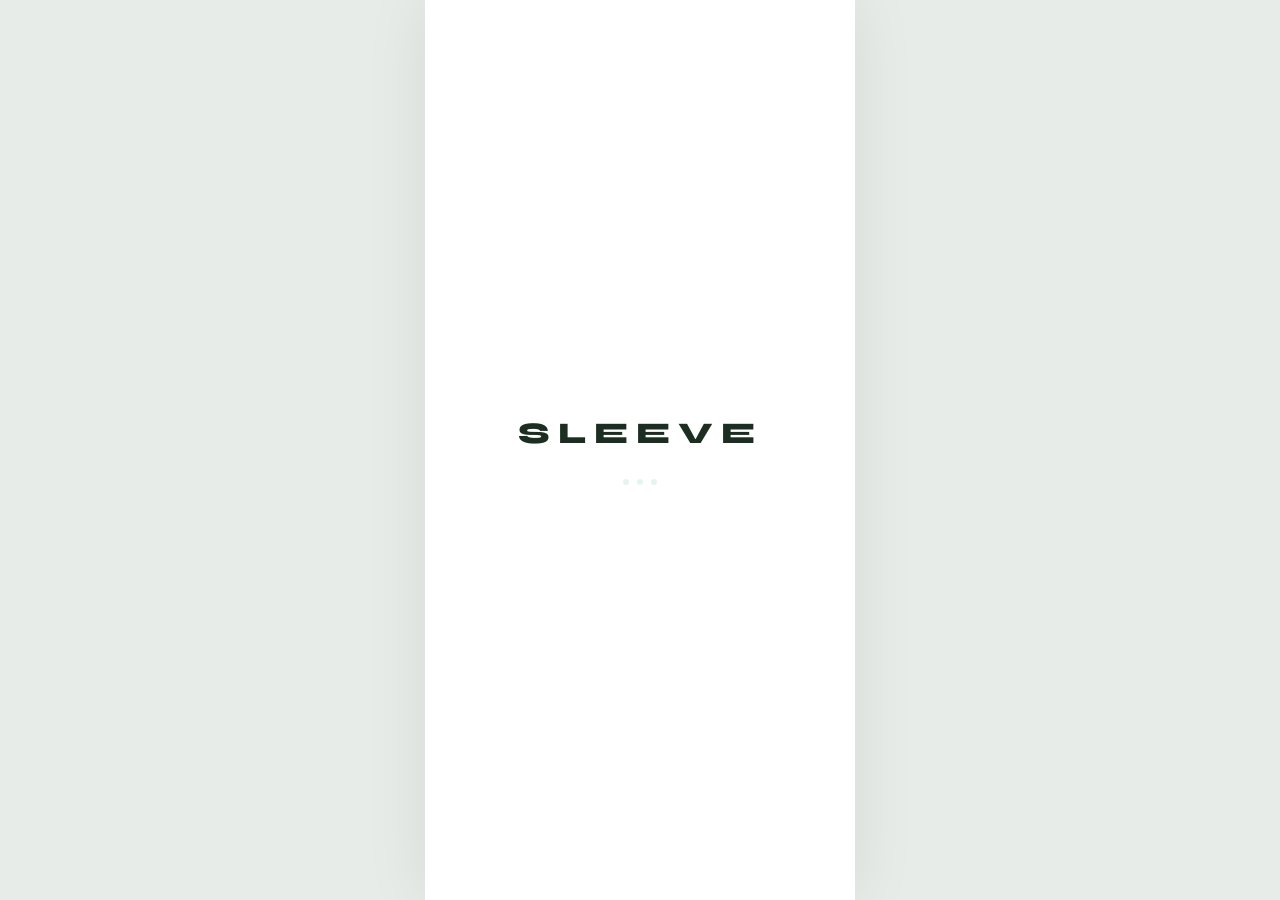
==== index.html @ 631732ce "Update index.html" ====
<!DOCTYPE html>
<html lang="en">
<head>
<meta charset="UTF-8">
<meta name="viewport" content="width=device-width, initial-scale=1.0, maximum-scale=1.0, user-scalable=no">
<title>Sleeve</title>
<link rel="preconnect" href="https://fonts.googleapis.com">
<link href="https://fonts.googleapis.com/css2?family=DM+Sans:opsz,wght@9..40,300;9..40,400;9..40,500;9..40,600;9..40,700&family=Syne:wght@700;800&display=swap" rel="stylesheet">
<style>
:root {
  --bg:           #f6f9f6;
  --surface:      #ffffff;
  --surface2:     #edf4ed;
  --border:       #deeade;
  --accent:       #3d9e68;
  --accent-light: #e6f5ec;
  --accent-mid:   #5ec98a;
  --text:         #1c2e22;
  --muted:        #7fa08a;
  --danger:       #d95f5f;
  --warn:         #d9943a;
  --radius:       20px;
  --radius-sm:    12px;
}

* { margin:0; padding:0; box-sizing:border-box; -webkit-tap-highlight-color:transparent; }

html, body {
  height: 100%;
  width: 100%;
}

body {
  font-family:'DM Sans',sans-serif;
  background:var(--bg); color:var(--text);
  min-height:100vh; overflow-x:hidden;
  /* On iPad, center a phone-width column with a subtle bg */
  display:flex; justify-content:center;
}

/* App shell — fills phone, centered card on iPad */
.app-shell {
  width:100%;
  max-width:430px;
  min-height:100vh;
  position:relative;
  background:var(--bg);
  /* iPad: subtle shadow to show the "app" boundary */
  box-shadow:0 0 60px rgba(0,0,0,0.08);
}

/* iPad background — grey so the app pops */
@media (min-width:600px) {
  body { background:#e8ece8; }
  .app-shell { min-height:100vh; }
}

/* ── SCREENS ── */
.screen {
  position:fixed;
  /* On phone: fills screen. On iPad: constrained to app-shell width */
  top:0; bottom:0; left:50%;
  width:100%; max-width:430px;
  transform:translateX(-50%) translateY(16px);
  display:flex; flex-direction:column;
  opacity:0; pointer-events:none;
  transition:opacity 0.35s ease, transform 0.35s ease;
  overflow-y:auto; -webkit-overflow-scrolling:touch;
  background:var(--bg);
}
.screen.active { opacity:1; pointer-events:all; transform:translateX(-50%) translateY(0); }
.screen.exit   { opacity:0; transform:translateX(-50%) translateY(-10px); }

/* Nav bar also needs centering on iPad */
.nav-bar {
  left:50% !important;
  transform:translateX(-50%) !important;
}

/* Scale up spacing slightly on iPad */
@media (min-width:600px) {
  :root {
    --radius:    22px;
    --radius-sm: 14px;
  }
  .page-header  { padding:60px 28px 20px; }
  .home-header  { padding:60px 28px 24px; }
  .stats-grid   { padding:0 28px; gap:16px; margin-bottom:18px; }
  .battery-card { margin:0 28px 18px; }
  .active-mode-card { margin:0 28px; }
  .section-label { padding:0 28px; }
  .modes-grid   { padding:0 28px; gap:14px; }
  .sliders      { padding:28px 28px 0; }
  .apply-btn    { margin:10px 28px 0; width:calc(100% - 56px); }
  .muscle-grid  { padding:0 28px; gap:14px; }
  .graph-card   { margin:0 28px 16px; }
  .session-row  { padding:0 28px; }
  .alerts-top   { padding:0 28px; }
  .alerts-list  { padding:0 28px; }
}

/* ══════════════════════════════
   LOADING SCREEN
══════════════════════════════ */
#screen-loading {
  background:var(--surface);
  align-items:center; justify-content:center; gap:28px;
}
.load-wordmark {
  font-family:'Syne',sans-serif;
  font-size:30px; font-weight:800;
  letter-spacing:8px; color:var(--text);
}
.load-dots { display:flex; gap:8px; }
.load-dot  { width:6px; height:6px; border-radius:50%; background:var(--accent-light); }
.load-dot:nth-child(1){ animation:dotPop 1.4s ease-in-out 0s infinite; }
.load-dot:nth-child(2){ animation:dotPop 1.4s ease-in-out 0.2s infinite; }
.load-dot:nth-child(3){ animation:dotPop 1.4s ease-in-out 0.4s infinite; }
@keyframes dotPop {
  0%,100%{ background:var(--accent-light); transform:scale(1); }
  40%    { background:var(--accent); transform:scale(1.5); }
}

/* ══════════════════════════════
   PAIR SCREEN
══════════════════════════════ */
#screen-pair {
  background:var(--surface);
  align-items:center; justify-content:center; padding:48px 28px; gap:0;
}
.pair-top { text-align:center; margin-bottom:48px; }
.pair-logo-box {
  width:72px; height:72px; border-radius:20px;
  background:var(--accent-light);
  margin:0 auto 18px;
  display:flex; align-items:center; justify-content:center; overflow:hidden;
}
.pair-logo-box img { width:100%; height:100%; object-fit:contain; padding:10px; }
.pair-logo-box svg { width:42px; height:42px; }
.pair-title { font-family:'Syne',sans-serif; font-size:24px; font-weight:800; letter-spacing:2px; margin-bottom:4px; }
.pair-sub   { font-size:13px; color:var(--muted); }

.pair-ring-wrap {
  position:relative; width:210px; height:210px;
  margin:0 auto 48px;
  display:flex; align-items:center; justify-content:center;
}
.pair-ring { position:absolute; border-radius:50%; border:1.5px solid var(--accent); opacity:0; }
.r1{ width:210px;height:210px;animation:ripple 2.6s ease-out 0s infinite; }
.r2{ width:210px;height:210px;animation:ripple 2.6s ease-out 0.87s infinite; }
.r3{ width:210px;height:210px;animation:ripple 2.6s ease-out 1.74s infinite; }
.pairing.r1{ animation:rippleFast 1.1s ease-out 0s infinite; }
.pairing.r2{ animation:rippleFast 1.1s ease-out 0.37s infinite; }
.pairing.r3{ animation:rippleFast 1.1s ease-out 0.74s infinite; }
@keyframes ripple     { 0%{transform:scale(0.3);opacity:0.5;} 100%{transform:scale(1);opacity:0;} }
@keyframes rippleFast { 0%{transform:scale(0.2);opacity:0.8;} 100%{transform:scale(1.2);opacity:0;} }

.pair-btn-circle {
  width:108px; height:108px; border-radius:50%;
  background:var(--accent); box-shadow:0 8px 28px rgba(61,158,104,0.35);
  display:flex; flex-direction:column; align-items:center; justify-content:center; gap:7px;
  cursor:pointer; z-index:2; transition:transform 0.2s, box-shadow 0.2s;
  color:#fff; font-size:11px; font-weight:700; letter-spacing:1.5px; text-transform:uppercase;
}
.pair-btn-circle:active { transform:scale(0.93); box-shadow:0 4px 14px rgba(61,158,104,0.2); }
.pair-btn-circle svg { width:26px; height:26px; }

.pair-status { font-size:13px; color:var(--muted); text-align:center; min-height:20px; transition:color 0.3s; }
.pair-status.searching { color:var(--accent); }
.pair-status.paired    { color:var(--accent); }

.pair-found-card {
  width:100%; background:var(--bg); border:1.5px solid var(--border);
  border-radius:var(--radius); padding:18px 20px;
  display:flex; align-items:center; justify-content:space-between;
  opacity:0; transform:translateY(12px);
  transition:opacity 0.4s, transform 0.4s; margin-top:28px;
}
.pair-found-card.visible { opacity:1; transform:translateY(0); }
.pair-device-name { font-size:15px; font-weight:600; margin-bottom:3px; }
.pair-device-id   { font-size:12px; color:var(--muted); }
.pair-connect-btn {
  background:var(--accent); color:#fff; border:none; border-radius:10px;
  padding:10px 18px; font-size:13px; font-weight:700;
  cursor:pointer; font-family:inherit; transition:opacity 0.15s, transform 0.15s;
}
.pair-connect-btn:active { opacity:0.82; transform:scale(0.95); }

/* ── NAV ── */
.nav-bar {
  position:fixed; bottom:0;
  left:50%; transform:translateX(-50%);
  width:100%; max-width:430px;
  background:rgba(255,255,255,0.94); backdrop-filter:blur(24px);
  border-top:1px solid var(--border); display:flex;
  padding:10px 0 calc(10px + env(safe-area-inset-bottom)); z-index:100;
}
.nav-item {
  flex:1; display:flex; flex-direction:column; align-items:center; gap:4px;
  cursor:pointer; padding:5px 0; color:var(--muted);
  font-size:10px; font-weight:600; letter-spacing:0.5px; text-transform:uppercase;
  transition:color 0.2s; position:relative;
}
.nav-item svg { width:22px; height:22px; transition:transform 0.2s; }
.nav-item.active     { color:var(--accent); }
.nav-item.active svg { transform:translateY(-1px); }
.nav-dot {
  width:5px; height:5px; border-radius:50%; background:var(--danger);
  position:absolute; top:4px; right:calc(50% - 20px); border:1.5px solid white;
}

/* ── INNER SCREENS ── */
.inner-screen { display:none; flex-direction:column; flex:1; padding:0 0 100px; animation:fadeIn 0.28s ease forwards; }
.inner-screen.show { display:flex; }
@keyframes fadeIn { from{opacity:0;transform:translateY(6px);}to{opacity:1;transform:translateY(0);} }

.page-header { padding:52px 24px 18px; }
.page-title  { font-family:'Syne',sans-serif; font-size:26px; font-weight:800; }
.page-sub    { font-size:13px; color:var(--muted); margin-top:3px; }

/* ── HOME ── */
.home-header {
  padding:52px 24px 22px;
  display:flex; justify-content:space-between; align-items:flex-start;
}
.hey  { font-size:13px; color:var(--muted); margin-bottom:3px; }
.name { font-family:'Syne',sans-serif; font-size:24px; font-weight:800; }
.badge {
  background:var(--accent-light); color:var(--accent);
  font-size:11px; font-weight:700; letter-spacing:1px; text-transform:uppercase;
  padding:6px 12px; border-radius:99px; display:flex; align-items:center; gap:6px;
}
.badge-dot { width:6px; height:6px; border-radius:50%; background:var(--accent); animation:bdot 2s ease infinite; }
@keyframes bdot{0%{box-shadow:0 0 0 0 rgba(61,158,104,0.4);}70%{box-shadow:0 0 0 6px rgba(61,158,104,0);}100%{box-shadow:0 0 0 0 rgba(61,158,104,0);}}

.stats-grid { display:grid; grid-template-columns:1fr 1fr; gap:14px; padding:0 24px; margin-bottom:16px; }
.stat-card {
  background:var(--surface); border:1px solid var(--border);
  border-radius:var(--radius); padding:20px 18px;
  display:flex; flex-direction:column; gap:6px;
}
.stat-card.green { background:var(--accent); border-color:var(--accent); }
.stat-card.green .s-lbl,
.stat-card.green .s-val { color:#fff; }
.stat-card.green .s-lbl { opacity:0.75; }
.s-lbl  { font-size:12px; color:var(--muted); font-weight:500; }
.s-val  { font-size:28px; font-weight:700; line-height:1; }
.s-unit { font-size:13px; font-weight:500; opacity:0.65; }

.battery-card {
  margin:0 24px 16px; background:var(--surface); border:1px solid var(--border);
  border-radius:var(--radius); padding:18px 20px;
  display:flex; align-items:center; gap:16px;
}
.batt-icon {
  width:44px; height:44px; border-radius:12px; background:var(--accent-light);
  display:flex; align-items:center; justify-content:center; flex-shrink:0;
}
.batt-icon svg { width:22px; height:22px; }
.batt-info  { flex:1; }
.batt-label { font-size:12px; color:var(--muted); margin-bottom:7px; }
.batt-bar   { height:6px; background:var(--surface2); border-radius:99px; overflow:hidden; }
.batt-fill  { height:100%; width:72%; background:linear-gradient(90deg,var(--accent-mid),var(--accent)); border-radius:99px; }
.batt-pct   { font-size:16px; font-weight:700; color:var(--accent); flex-shrink:0; }

.section-label { font-size:11px; font-weight:700; letter-spacing:2px; text-transform:uppercase; color:var(--muted); padding:0 24px; margin-bottom:12px; }

.active-mode-card {
  margin:0 24px; background:var(--surface); border:1px solid var(--border);
  border-radius:var(--radius); padding:18px 20px;
  display:flex; align-items:center; gap:16px;
}
.mode-icon-sm {
  width:48px; height:48px; border-radius:14px; background:var(--accent-light);
  display:flex; align-items:center; justify-content:center; font-size:22px; flex-shrink:0;
}
.active-mode-info { flex:1; }
.aml { font-size:12px; color:var(--muted); margin-bottom:2px; }
.amn { font-size:16px; font-weight:600; }
.change-btn {
  font-size:12px; color:var(--accent); background:var(--accent-light);
  border:none; border-radius:9px; padding:8px 14px;
  font-family:inherit; font-weight:700; cursor:pointer; transition:opacity 0.15s;
}
.change-btn:active { opacity:0.7; }

/* ── MODES ── */
.modes-grid { display:grid; grid-template-columns:1fr 1fr; gap:12px; padding:0 24px; }
.mode-card {
  background:var(--surface); border:1.5px solid var(--border);
  border-radius:var(--radius); padding:20px 16px; cursor:pointer;
  transition:border-color 0.2s, background 0.2s, transform 0.15s;
  display:flex; flex-direction:column; gap:10px; position:relative;
}
.mode-card:active  { transform:scale(0.96); }
.mode-card.selected { border-color:var(--accent); background:var(--accent-light); }
.mode-icon { font-size:26px; }
.mode-name { font-size:14px; font-weight:600; }
.mode-desc { font-size:12px; color:var(--muted); line-height:1.4; }
.mode-dot  { position:absolute; top:12px; right:12px; width:8px; height:8px; border-radius:50%; background:var(--accent); opacity:0; transition:opacity 0.2s; }
.mode-card.selected .mode-dot { opacity:1; }

.sliders { padding:24px 24px 0; }
.slider-row { margin-bottom:20px; }
.slider-top { display:flex; justify-content:space-between; margin-bottom:10px; }
.slider-name { font-size:14px; font-weight:600; }
.slider-val  { font-size:12px; color:var(--accent); font-weight:700; background:var(--accent-light); padding:3px 10px; border-radius:99px; }
input[type=range] { -webkit-appearance:none; width:100%; height:4px; background:var(--surface2); border-radius:99px; outline:none; }
input[type=range]::-webkit-slider-thumb { -webkit-appearance:none; width:22px; height:22px; border-radius:50%; background:var(--accent); box-shadow:0 2px 10px rgba(61,158,104,0.35); cursor:pointer; transition:transform 0.1s; }
input[type=range]:active::-webkit-slider-thumb { transform:scale(1.18); }
.apply-btn {
  margin:8px 24px 0; background:var(--accent); color:#fff; border:none;
  border-radius:var(--radius-sm); padding:15px; font-size:15px; font-weight:700;
  cursor:pointer; font-family:inherit; width:calc(100% - 48px);
  transition:opacity 0.15s, transform 0.15s;
}
.apply-btn:active { opacity:0.85; transform:scale(0.98); }

/* ── MUSCLE ── */
.muscle-grid { display:grid; grid-template-columns:1fr 1fr; gap:12px; padding:0 24px; margin-bottom:20px; }
.muscle-chip { background:var(--surface); border:1px solid var(--border); border-radius:var(--radius-sm); padding:16px; display:flex; flex-direction:column; gap:7px; }
.mc-name { font-size:12px; color:var(--muted); }
.mc-val  { font-size:22px; font-weight:700; }
.mc-high { color:var(--danger); }
.mc-med  { color:var(--warn); }
.mc-low  { color:var(--accent); }
.mc-bar  { height:4px; background:var(--surface2); border-radius:99px; overflow:hidden; }
.mc-fill { height:100%; border-radius:99px; transition:width 1.2s ease; }
.mf-high { background:var(--danger); }
.mf-med  { background:var(--warn); }
.mf-low  { background:var(--accent); }
.graph-card { margin:0 24px 14px; background:var(--surface); border:1px solid var(--border); border-radius:var(--radius); padding:20px; }
.graph-title { font-size:13px; font-weight:600; margin-bottom:16px; }
canvas.graph { width:100%; height:80px; display:block; }
.graph-labels { display:flex; justify-content:space-between; font-size:10px; color:var(--muted); margin-top:8px; }
.session-row { padding:0 24px; margin-bottom:24px; display:flex; gap:12px; }
.session-stat { flex:1; background:var(--surface); border:1px solid var(--border); border-radius:var(--radius-sm); padding:14px; }
.sv { font-size:19px; font-weight:700; color:var(--accent); }
.sl { font-size:11px; color:var(--muted); margin-top:2px; }

/* ── ALERTS ── */
.alerts-top { display:flex; justify-content:space-between; align-items:center; padding:0 24px; margin-bottom:16px; }
.clear-btn { font-size:12px; color:var(--accent); background:none; border:none; cursor:pointer; font-family:inherit; font-weight:700; }
.alerts-list { display:flex; flex-direction:column; gap:10px; padding:0 24px; }
.alert-card {
  background:var(--surface); border:1px solid var(--border);
  border-radius:var(--radius); padding:16px 18px;
  display:flex; align-items:flex-start; gap:14px;
  position:relative; overflow:hidden;
  animation:aIn 0.3s ease forwards; opacity:0;
}
.alert-card:nth-child(1){animation-delay:0s;}.alert-card:nth-child(2){animation-delay:0.06s;}
.alert-card:nth-child(3){animation-delay:0.12s;}.alert-card:nth-child(4){animation-delay:0.18s;}
.alert-card:nth-child(5){animation-delay:0.24s;}
@keyframes aIn{from{opacity:0;transform:translateY(6px);}to{opacity:1;transform:translateY(0);}}
.a-stripe { position:absolute; left:0; top:0; bottom:0; width:3px; }
.a-stripe.danger{background:var(--danger);}.a-stripe.warn{background:var(--warn);}
.a-stripe.info{background:var(--accent);}.a-stripe.ok{background:var(--accent);}
.a-icon  { font-size:20px; flex-shrink:0; margin-top:1px; }
.a-body  { flex:1; }
.a-title { font-size:14px; font-weight:600; margin-bottom:3px; }
.a-desc  { font-size:12px; color:var(--muted); line-height:1.45; }
.a-time  { font-size:11px; color:var(--muted); margin-top:5px; }
.a-dot   { width:8px; height:8px; border-radius:50%; background:var(--accent); flex-shrink:0; margin-top:4px; }
.a-dot.gone { background:transparent; }

/* ── TOAST ── */
.toast {
  position:fixed; bottom:88px; left:50%; transform:translateX(-50%) translateY(8px);
  background:var(--text); color:#fff; border-radius:99px; padding:10px 22px;
  font-size:13px; font-weight:500; white-space:nowrap;
  opacity:0; transition:opacity 0.22s, transform 0.22s; z-index:200;
}
.toast.show { opacity:1; transform:translateX(-50%) translateY(0); }
</style>
</head>
<body>
<div class="app-shell">

<!-- LOADING -->
<div class="screen active" id="screen-loading">
  <div class="load-wordmark">SLEEVE</div>
  <div class="load-dots">
    <div class="load-dot"></div>
    <div class="load-dot"></div>
    <div class="load-dot"></div>
  </div>
</div>

<!-- PAIR -->
<div class="screen" id="screen-pair">
  <div class="pair-top">
    <div class="pair-logo-box" id="pairLogoBox">
      <svg viewBox="0 0 54 54" fill="none">
        <path d="M27 7C16.51 7 8 15.51 8 26s8.51 19 19 19 19-8.51 19-19S37.49 7 27 7Z" stroke="#3d9e68" stroke-width="2.2"/>
        <path d="M19 26c0-4.42 3.58-8 8-8s8 3.58 8 8-3.58 8-8 8" stroke="#5ec98a" stroke-width="2.8" stroke-linecap="round"/>
        <circle cx="27" cy="26" r="3.2" fill="#3d9e68"/>
      </svg>
    </div>
    <div class="pair-title">SLEEVE</div>
    <div class="pair-sub">No device connected</div>
  </div>
  <div class="pair-ring-wrap">
    <div class="pair-ring r1"></div>
    <div class="pair-ring r2"></div>
    <div class="pair-ring r3"></div>
    <div class="pair-btn-circle" onclick="startPairing()">
      <svg viewBox="0 0 24 24" fill="none" stroke="currentColor" stroke-width="1.8">
        <path d="M8.56 2.9A7 7 0 0 1 19 9v1l2 2-2 2v1a7 7 0 0 1-7 7 7 7 0 0 1-7-7v-1L3 12l2-2V9a7 7 0 0 1 3.56-6.1z"/>
        <circle cx="12" cy="12" r="2" fill="currentColor"/>
      </svg>
      Pair
    </div>
  </div>
  <div class="pair-status" id="pairStatus">Tap to scan for device</div>
  <div class="pair-found-card" id="pairFoundCard">
    <div>
      <div class="pair-device-name">Sleeve v2 — Right</div>
      <div class="pair-device-id">SLV-2024-R · BLE 5.0</div>
    </div>
    <button class="pair-connect-btn" onclick="connectDevice()">Connect</button>
  </div>
</div>

<!-- MAIN -->
<div class="screen" id="screen-main">

  <!-- HOME -->
  <div class="inner-screen show" id="tab-home">
    <div class="home-header">
      <div>
        <div class="hey">Good morning</div>
        <div class="name">Dashboard</div>
      </div>
      <div class="badge"><div class="badge-dot"></div>Active</div>
    </div>
    <div class="stats-grid">
      <div class="stat-card green">
        <div class="s-lbl">Session Time</div>
        <div class="s-val">2.4<span class="s-unit">h</span></div>
      </div>
      <div class="stat-card">
        <div class="s-lbl">Gestures</div>
        <div class="s-val">14</div>
      </div>
      <div class="stat-card">
        <div class="s-lbl">Accuracy</div>
        <div class="s-val">92<span class="s-unit">%</span></div>
      </div>
      <div class="stat-card">
        <div class="s-lbl">Signal Avg</div>
        <div class="s-val">48<span class="s-unit" style="font-size:11px">µV</span></div>
      </div>
    </div>
    <div class="battery-card">
      <div class="batt-icon">
        <svg viewBox="0 0 24 24" fill="none" stroke="#3d9e68" stroke-width="1.8">
          <rect x="2" y="7" width="18" height="10" rx="2"/>
          <path d="M22 11v2" stroke-linecap="round" stroke-width="2.2" stroke="#3d9e68"/>
          <rect x="4" y="9" width="11" height="6" rx="1" fill="#3d9e68" stroke="none"/>
        </svg>
      </div>
      <div class="batt-info">
        <div class="batt-label">Battery · ~4h remaining</div>
        <div class="batt-bar"><div class="batt-fill"></div></div>
      </div>
      <div class="batt-pct">72%</div>
    </div>
    <div class="section-label">Active Mode</div>
    <div class="active-mode-card">
      <div class="mode-icon-sm" id="homeModeIcon">✍️</div>
      <div class="active-mode-info">
        <div class="aml">Currently running</div>
        <div class="amn" id="homeModeText">Writing Mode</div>
      </div>
      <button class="change-btn" onclick="goTab('modes')">Change</button>
    </div>
  </div>

  <!-- MODES -->
  <div class="inner-screen" id="tab-modes">
    <div class="page-header">
      <div class="page-title">Modes</div>
      <div class="page-sub">Select an activity preset</div>
    </div>
    <div class="modes-grid">
      <div class="mode-card selected" onclick="selectMode(this,'✍️','Writing Mode')">
        <div class="mode-dot"></div>
        <div class="mode-icon">✍️</div>
        <div class="mode-name">Writing</div>
        <div class="mode-desc">Fine-motor pen grip control</div>
      </div>
      <div class="mode-card" onclick="selectMode(this,'🍴','Eating Mode')">
        <div class="mode-dot"></div>
        <div class="mode-icon">🍴</div>
        <div class="mode-name">Eating</div>
        <div class="mode-desc">Adaptive utensil grip</div>
      </div>
      <div class="mode-card" onclick="selectMode(this,'⌨️','Typing Mode')">
        <div class="mode-dot"></div>
        <div class="mode-icon">⌨️</div>
        <div class="mode-name">Typing</div>
        <div class="mode-desc">Low-resistance finger movement</div>
      </div>
      <div class="mode-card" onclick="selectMode(this,'🤝','Power Grip')">
        <div class="mode-dot"></div>
        <div class="mode-icon">🤝</div>
        <div class="mode-name">Power Grip</div>
        <div class="mode-desc">High-force object hold</div>
      </div>
      <div class="mode-card" onclick="selectMode(this,'😌','Rest Mode')">
        <div class="mode-dot"></div>
        <div class="mode-icon">😌</div>
        <div class="mode-name">Rest</div>
        <div class="mode-desc">Relaxed, minimal tension</div>
      </div>
      <div class="mode-card" onclick="selectMode(this,'💪','Therapy Mode')">
        <div class="mode-dot"></div>
        <div class="mode-icon">💪</div>
        <div class="mode-name">Therapy</div>
        <div class="mode-desc">Guided rehab patterns</div>
      </div>
    </div>
    <div class="sliders">
      <div class="slider-row">
        <div class="slider-top">
          <span class="slider-name">Grip Intensity</span>
          <span class="slider-val" id="gripVal">60%</span>
        </div>
        <input type="range" min="0" max="100" value="60" oninput="document.getElementById('gripVal').textContent=this.value+'%'">
      </div>
      <div class="slider-row">
        <div class="slider-top">
          <span class="slider-name">Response Speed</span>
          <span class="slider-val" id="speedVal">Medium</span>
        </div>
        <input type="range" min="1" max="3" value="2" oninput="updateSpeed(this.value)">
      </div>
    </div>
    <button class="apply-btn" onclick="applyMode()">Apply Mode</button>
  </div>

  <!-- MUSCLE MONITOR -->
  <div class="inner-screen" id="tab-muscle">
    <div class="page-header">
      <div class="page-title">Muscle Monitor</div>
      <div class="page-sub">Real-time EMG analysis</div>
    </div>
    <div class="muscle-grid">
      <div class="muscle-chip">
        <div class="mc-name">Flexor</div>
        <div class="mc-val mc-med" id="mv1">68 µV</div>
        <div class="mc-bar"><div class="mc-fill mf-med" id="mb1" style="width:68%"></div></div>
      </div>
      <div class="muscle-chip">
        <div class="mc-name">Extensor</div>
        <div class="mc-val mc-low" id="mv2">42 µV</div>
        <div class="mc-bar"><div class="mc-fill mf-low" id="mb2" style="width:42%"></div></div>
      </div>
      <div class="muscle-chip">
        <div class="mc-name">Bicep</div>
        <div class="mc-val mc-high" id="mv3">81 µV</div>
        <div class="mc-bar"><div class="mc-fill mf-high" id="mb3" style="width:81%"></div></div>
      </div>
      <div class="muscle-chip">
        <div class="mc-name">Tricep</div>
        <div class="mc-val mc-low" id="mv4">29 µV</div>
        <div class="mc-bar"><div class="mc-fill mf-low" id="mb4" style="width:29%"></div></div>
      </div>
    </div>
    <div class="section-label" style="padding:0 24px;margin-bottom:12px">Waveform</div>
    <div class="graph-card">
      <div class="graph-title">Flexor / Extensor</div>
      <canvas class="graph" id="muscleGraph" height="90"></canvas>
      <div class="graph-labels"><span>Flexor</span><span>Extensor</span></div>
    </div>
    <div class="graph-card">
      <div class="graph-title">Bicep Activation</div>
      <canvas class="graph" id="bicepGraph" height="90"></canvas>
      <div class="graph-labels"><span>10s ago</span><span>Now</span></div>
    </div>
    <div class="session-row">
      <div class="session-stat"><div class="sv">48 µV</div><div class="sl">Avg Signal</div></div>
      <div class="session-stat"><div class="sv">81 µV</div><div class="sl">Peak Today</div></div>
      <div class="session-stat"><div class="sv">2.4h</div><div class="sl">Active Time</div></div>
    </div>
  </div>

  <!-- ALERTS -->
  <div class="inner-screen" id="tab-alerts">
    <div class="page-header">
      <div class="page-title">Notifications</div>
    </div>
    <div class="alerts-top">
      <div class="section-label" style="padding:0;margin:0">Today</div>
      <button class="clear-btn" onclick="clearAlerts()">Clear all</button>
    </div>
    <div class="alerts-list" id="alertsList">
      <div class="alert-card">
        <div class="a-stripe warn"></div>
        <div class="a-icon">🔋</div>
        <div class="a-body">
          <div class="a-title">Battery at 72%</div>
          <div class="a-desc">Consider charging before extended use. ~4h remaining.</div>
          <div class="a-time">9:14 AM</div>
        </div>
        <div class="a-dot"></div>
      </div>
      <div class="alert-card">
        <div class="a-stripe ok"></div>
        <div class="a-icon">✅</div>
        <div class="a-body">
          <div class="a-title">Calibration Complete</div>
          <div class="a-desc">Muscle mapping updated. Accuracy improved to 92%.</div>
          <div class="a-time">8:51 AM</div>
        </div>
        <div class="a-dot gone"></div>
      </div>
      <div class="alert-card">
        <div class="a-stripe info"></div>
        <div class="a-icon">📡</div>
        <div class="a-body">
          <div class="a-title">Device Paired</div>
          <div class="a-desc">Sleeve v2 — Right connected via BLE 5.0.</div>
          <div class="a-time">8:43 AM</div>
        </div>
        <div class="a-dot gone"></div>
      </div>
      <div class="alert-card">
        <div class="a-stripe danger"></div>
        <div class="a-icon">⚠️</div>
        <div class="a-body">
          <div class="a-title">High Muscle Tension</div>
          <div class="a-desc">Bicep activity exceeded threshold. Rest recommended.</div>
          <div class="a-time">Yesterday · 6:22 PM</div>
        </div>
        <div class="a-dot gone"></div>
      </div>
      <div class="alert-card">
        <div class="a-stripe warn"></div>
        <div class="a-icon">🔁</div>
        <div class="a-body">
          <div class="a-title">Firmware Update Available</div>
          <div class="a-desc">v2.1.4 — stability and new therapy patterns.</div>
          <div class="a-time">Yesterday · 2:00 PM</div>
        </div>
        <div class="a-dot gone"></div>
      </div>
    </div>
  </div>

  <!-- NAV -->
  <nav class="nav-bar">
    <div class="nav-item active" id="nav-home" onclick="goTab('home')">
      <svg viewBox="0 0 24 24" fill="none" stroke="currentColor" stroke-width="1.8">
        <path d="M3 9.5L12 3l9 6.5V20a1 1 0 0 1-1 1H4a1 1 0 0 1-1-1V9.5z"/>
        <path d="M9 21V12h6v9"/>
      </svg>Home
    </div>
    <div class="nav-item" id="nav-modes" onclick="goTab('modes')">
      <svg viewBox="0 0 24 24" fill="none" stroke="currentColor" stroke-width="1.8">
        <rect x="3" y="3" width="7" height="7" rx="1.5"/>
        <rect x="14" y="3" width="7" height="7" rx="1.5"/>
        <rect x="3" y="14" width="7" height="7" rx="1.5"/>
        <rect x="14" y="14" width="7" height="7" rx="1.5"/>
      </svg>Modes
    </div>
    <div class="nav-item" id="nav-muscle" onclick="goTab('muscle')">
      <svg viewBox="0 0 24 24" fill="none" stroke="currentColor" stroke-width="1.8">
        <polyline points="2,12 6,6 10,16 14,8 18,13 22,10"/>
      </svg>Monitor
    </div>
    <div class="nav-item" id="nav-alerts" onclick="goTab('alerts')">
      <svg viewBox="0 0 24 24" fill="none" stroke="currentColor" stroke-width="1.8">
        <path d="M18 8A6 6 0 0 0 6 8c0 7-3 9-3 9h18s-3-2-3-9"/>
        <path d="M13.73 21a2 2 0 0 1-3.46 0"/>
      </svg>Alerts
      <div class="nav-dot"></div>
    </div>
  </nav>
</div>

<div class="toast" id="toast"></div>
</div><!-- /app-shell -->

<script>
// ── HAPTICS ──
const haptic = {
  tap:     () => navigator.vibrate && navigator.vibrate(10),
  double:  () => navigator.vibrate && navigator.vibrate([12,60,12]),
  alert:   () => navigator.vibrate && navigator.vibrate([30,80,30,80,60]),
  success: () => navigator.vibrate && navigator.vibrate([15,50,30]),
};

// ── LOGO LOADER ──
(function(){
  ['logoWrap','pairLogoBox'].forEach(function(id){
    const wrap = document.getElementById(id);
    if(!wrap) return;
    const img = new Image();
    img.onload = function(){
      wrap.innerHTML = '';
      const i = document.createElement('img');
      i.src = 'sleeve-logo.png'; i.alt = 'Sleeve';
      i.style.cssText = id==='logoWrap'
        ? 'width:68px;height:68px;object-fit:contain;'
        : 'width:100%;height:100%;object-fit:contain;padding:10px;';
      wrap.appendChild(i);
    };
    img.src = 'sleeve-logo.png';
  });
})();

// ── SCREEN TRANSITIONS ──
function showScreen(id){
  const cur = document.querySelector('.screen.active');
  if(cur){ cur.classList.add('exit'); setTimeout(()=>cur.classList.remove('active','exit'),340); }
  setTimeout(()=>document.getElementById('screen-'+id).classList.add('active'),180);
}
setTimeout(()=>showScreen('pair'), 2600);

// ── PAIRING ──
let pairState = 'idle';
function startPairing(){
  if(pairState!=='idle') return;
  pairState = 'searching';
  haptic.tap();
  document.querySelectorAll('.pair-ring').forEach(r=>r.classList.add('pairing'));
  const s = document.getElementById('pairStatus');
  s.className = 'pair-status searching';
  s.textContent = 'Scanning for Sleeve device…';
  setTimeout(()=>{
    haptic.double();
    s.textContent = 'Device found nearby';
    document.getElementById('pairFoundCard').classList.add('visible');
    pairState = 'found';
  }, 2100);
}
function connectDevice(){
  const s = document.getElementById('pairStatus');
  haptic.tap();
  s.textContent = 'Connecting…';
  document.querySelector('.pair-connect-btn').textContent = '…';
  setTimeout(()=>{
    haptic.success();
    s.className = 'pair-status paired';
    s.textContent = '✓ Connected';
    setTimeout(()=>showScreen('main'), 700);
  }, 1300);
}

// ── TABS ──
let activeTab = 'home';
function goTab(tab){
  if(tab===activeTab) return;
  document.getElementById('tab-'+activeTab).classList.remove('show');
  document.getElementById('nav-'+activeTab).classList.remove('active');
  activeTab = tab;
  const el = document.getElementById('tab-'+tab);
  el.classList.remove('show'); void el.offsetWidth; el.classList.add('show');
  document.getElementById('nav-'+tab).classList.add('active');
  if(tab==='muscle') setTimeout(drawGraphs, 50);
  if(tab==='alerts') setTimeout(triggerAlertHaptics, 100);
}

// ── ALERT HAPTICS ──
function triggerAlertHaptics(){
  const cards = document.querySelectorAll('#alertsList .alert-card');
  let delay = 0;
  cards.forEach(card=>{
    const dot = card.querySelector('.a-dot');
    if(!dot||dot.classList.contains('gone')) return;
    const stripe = card.querySelector('.a-stripe');
    const sev = stripe
      ? (stripe.classList.contains('danger')?'danger':stripe.classList.contains('warn')?'warn':'info')
      : 'info';
    setTimeout(()=>{
      if(sev==='danger') haptic.alert();
      else if(sev==='warn') haptic.double();
      else haptic.tap();
    }, delay);
    delay += 350;
  });
}

// ── MODES ──
let selectedMode = { icon:'✍️', name:'Writing Mode' };
function selectMode(card, icon, name){
  document.querySelectorAll('.mode-card').forEach(c=>c.classList.remove('selected'));
  card.classList.add('selected');
  selectedMode = { icon, name };
}
function applyMode(){
  document.getElementById('homeModeIcon').textContent = selectedMode.icon;
  document.getElementById('homeModeText').textContent = selectedMode.name;
  showToast('Mode applied: '+selectedMode.name);
}
function updateSpeed(v){ document.getElementById('speedVal').textContent = {1:'Slow',2:'Medium',3:'Fast'}[v]; }

// ── TOAST ──
function showToast(msg){
  const t = document.getElementById('toast');
  t.textContent = msg; t.classList.add('show');
  setTimeout(()=>t.classList.remove('show'), 2200);
}

// ── CLEAR ALERTS ──
function clearAlerts(){
  const l = document.getElementById('alertsList');
  l.style.transition = 'opacity 0.3s'; l.style.opacity = '0';
  setTimeout(()=>{
    l.innerHTML = '<div style="text-align:center;color:var(--muted);padding:52px 0;font-size:14px;">No notifications</div>';
    l.style.opacity = '1';
    document.querySelector('.nav-dot').style.display = 'none';
  }, 300);
}

// ── GRAPHS ──
function drawWave(id, c1, c2, seed){
  const canvas = document.getElementById(id); if(!canvas) return;
  const ctx = canvas.getContext('2d');
  const dpr = window.devicePixelRatio||1;
  const W = canvas.offsetWidth*dpr, H = canvas.offsetHeight*dpr;
  canvas.width = W; canvas.height = H; ctx.clearRect(0,0,W,H);
  function makePts(off){
    const pts = [];
    for(let i=0;i<=60;i++){
      pts.push({
        x:(i/60)*W,
        y:(H/2)+Math.sin(i*0.38+seed+off)*H*0.2+Math.sin(i*0.85+seed*1.8+off)*H*0.09+(Math.random()-0.5)*H*0.05
      });
    }
    return pts;
  }
  function drawLine(pts,color){
    ctx.beginPath(); ctx.moveTo(pts[0].x,pts[0].y);
    for(let i=1;i<pts.length-1;i++)
      ctx.quadraticCurveTo(pts[i].x,pts[i].y,(pts[i].x+pts[i+1].x)/2,(pts[i].y+pts[i+1].y)/2);
    ctx.strokeStyle=color; ctx.lineWidth=2*dpr; ctx.stroke();
  }
  if(c2) drawLine(makePts(1.6),c2);
  drawLine(makePts(0),c1);
}
function drawGraphs(){
  drawWave('muscleGraph','#3d9e68','#5ec98a',2.1);
  drawWave('bicepGraph','#d9943a',null,5.4);
}

// ── LIVE MUSCLE ──
setInterval(()=>{
  [{id:'mv1',bar:'mb1',base:68},{id:'mv2',bar:'mb2',base:42},{id:'mv3',bar:'mb3',base:81},{id:'mv4',bar:'mb4',base:29}]
  .forEach(d=>{
    const v = Math.max(10,Math.min(99,d.base+Math.round((Math.random()-0.5)*9)));
    const el=document.getElementById(d.id), bar=document.getElementById(d.bar);
    if(el) el.textContent=v+' µV';
    if(bar) bar.style.width=v+'%';
  });
},2000);
</script>
</body>
</html>
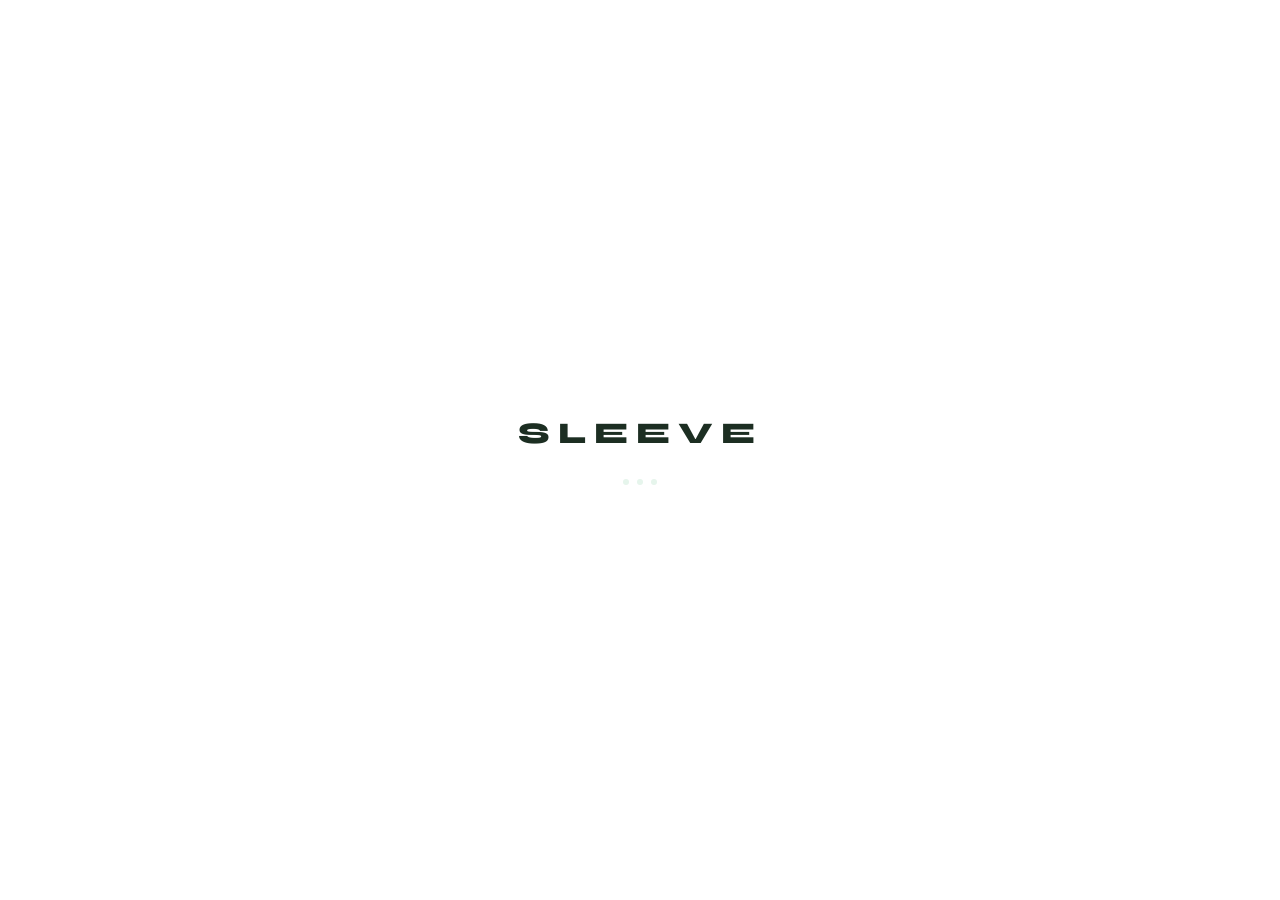
==== commit e78f51b2: "Update index.html" ====
--- a/index.html
+++ b/index.html
@@ -25,78 +25,92 @@
 
 * { margin:0; padding:0; box-sizing:border-box; -webkit-tap-highlight-color:transparent; }
 
-html, body {
-  height: 100%;
-  width: 100%;
-}
+html, body { height:100%; width:100%; }
 
 body {
   font-family:'DM Sans',sans-serif;
   background:var(--bg); color:var(--text);
   min-height:100vh; overflow-x:hidden;
-  /* On iPad, center a phone-width column with a subtle bg */
-  display:flex; justify-content:center;
-}
-
-/* App shell — fills phone, centered card on iPad */
+}
+
 .app-shell {
-  width:100%;
-  max-width:430px;
-  min-height:100vh;
-  position:relative;
-  background:var(--bg);
-  /* iPad: subtle shadow to show the "app" boundary */
-  box-shadow:0 0 60px rgba(0,0,0,0.08);
-}
-
-/* iPad background — grey so the app pops */
-@media (min-width:600px) {
-  body { background:#e8ece8; }
-  .app-shell { min-height:100vh; }
+  width:100%; min-height:100vh; position:relative;
 }
 
 /* ── SCREENS ── */
 .screen {
-  position:fixed;
-  /* On phone: fills screen. On iPad: constrained to app-shell width */
-  top:0; bottom:0; left:50%;
-  width:100%; max-width:430px;
-  transform:translateX(-50%) translateY(16px);
+  position:fixed; inset:0;
   display:flex; flex-direction:column;
   opacity:0; pointer-events:none;
   transition:opacity 0.35s ease, transform 0.35s ease;
+  transform:translateY(16px);
   overflow-y:auto; -webkit-overflow-scrolling:touch;
   background:var(--bg);
 }
-.screen.active { opacity:1; pointer-events:all; transform:translateX(-50%) translateY(0); }
-.screen.exit   { opacity:0; transform:translateX(-50%) translateY(-10px); }
-
-/* Nav bar also needs centering on iPad */
+.screen.active { opacity:1; pointer-events:all; transform:translateY(0); }
+.screen.exit   { opacity:0; transform:translateY(-10px); }
+
+/* ── NAV ── */
 .nav-bar {
-  left:50% !important;
-  transform:translateX(-50%) !important;
-}
-
-/* Scale up spacing slightly on iPad */
+  position:fixed; bottom:0; left:0; right:0;
+  background:rgba(255,255,255,0.94); backdrop-filter:blur(24px);
+  border-top:1px solid var(--border); display:flex;
+  padding:10px 0 calc(10px + env(safe-area-inset-bottom)); z-index:100;
+}
+
+/* ── RESPONSIVE LAYOUT ── */
+/* Phone */
+@media (max-width:599px) {
+  .page-header      { padding:52px 20px 18px; }
+  .home-header      { padding:52px 20px 20px; }
+  .stats-grid       { padding:0 20px; gap:12px; margin-bottom:14px; }
+  .battery-card     { margin:0 20px 14px; }
+  .active-mode-card { margin:0 20px; }
+  .section-label    { padding:0 20px; }
+  .modes-grid       { padding:0 20px; gap:10px; }
+  .sliders          { padding:20px 20px 0; }
+  .apply-btn        { margin:8px 20px 0; width:calc(100% - 40px); }
+  .muscle-grid      { padding:0 20px; gap:10px; }
+  .graph-card       { margin:0 20px 12px; }
+  .session-row      { padding:0 20px; }
+  .alerts-top       { padding:0 20px; }
+  .alerts-list      { padding:0 20px; gap:10px; }
+}
+
+/* iPad / tablet — 2 column content, bigger everything */
 @media (min-width:600px) {
-  :root {
-    --radius:    22px;
-    --radius-sm: 14px;
-  }
-  .page-header  { padding:60px 28px 20px; }
-  .home-header  { padding:60px 28px 24px; }
-  .stats-grid   { padding:0 28px; gap:16px; margin-bottom:18px; }
-  .battery-card { margin:0 28px 18px; }
-  .active-mode-card { margin:0 28px; }
-  .section-label { padding:0 28px; }
-  .modes-grid   { padding:0 28px; gap:14px; }
-  .sliders      { padding:28px 28px 0; }
-  .apply-btn    { margin:10px 28px 0; width:calc(100% - 56px); }
-  .muscle-grid  { padding:0 28px; gap:14px; }
-  .graph-card   { margin:0 28px 16px; }
-  .session-row  { padding:0 28px; }
-  .alerts-top   { padding:0 28px; }
-  .alerts-list  { padding:0 28px; }
+  :root { --radius:24px; --radius-sm:16px; }
+
+  .page-header      { padding:64px 40px 22px; }
+  .home-header      { padding:64px 40px 28px; }
+
+  .stats-grid       { padding:0 40px; gap:20px; margin-bottom:20px;
+                      grid-template-columns:repeat(4,1fr); }
+  .battery-card     { margin:0 40px 20px; padding:22px 24px; }
+  .active-mode-card { margin:0 40px; padding:22px 24px; }
+  .section-label    { padding:0 40px; font-size:12px; }
+
+  .modes-grid       { padding:0 40px; gap:16px;
+                      grid-template-columns:repeat(3,1fr); }
+  .sliders          { padding:32px 40px 0; }
+  .apply-btn        { margin:12px 40px 0; width:calc(100% - 80px); padding:17px; font-size:16px; }
+
+  .muscle-grid      { padding:0 40px; gap:16px;
+                      grid-template-columns:repeat(4,1fr); }
+  .graph-card       { margin:0 40px 18px; padding:24px; }
+  .session-row      { padding:0 40px; gap:16px; }
+  .alerts-top       { padding:0 40px; }
+  .alerts-list      { padding:0 40px; gap:12px; }
+
+  .mode-icon        { font-size:30px; }
+  .mode-name        { font-size:15px; }
+  .s-val            { font-size:32px; }
+  .batt-pct         { font-size:18px; }
+  .amn              { font-size:18px; }
+  .mc-val           { font-size:26px; }
+
+  /* Loading screen bigger text on iPad */
+  .load-wordmark    { font-size:40px; letter-spacing:12px; }
 }
 
 /* ══════════════════════════════
@@ -186,15 +200,7 @@
 }
 .pair-connect-btn:active { opacity:0.82; transform:scale(0.95); }
 
-/* ── NAV ── */
-.nav-bar {
-  position:fixed; bottom:0;
-  left:50%; transform:translateX(-50%);
-  width:100%; max-width:430px;
-  background:rgba(255,255,255,0.94); backdrop-filter:blur(24px);
-  border-top:1px solid var(--border); display:flex;
-  padding:10px 0 calc(10px + env(safe-area-inset-bottom)); z-index:100;
-}
+/* ── NAV ITEMS ── */
 .nav-item {
   flex:1; display:flex; flex-direction:column; align-items:center; gap:4px;
   cursor:pointer; padding:5px 0; color:var(--muted);
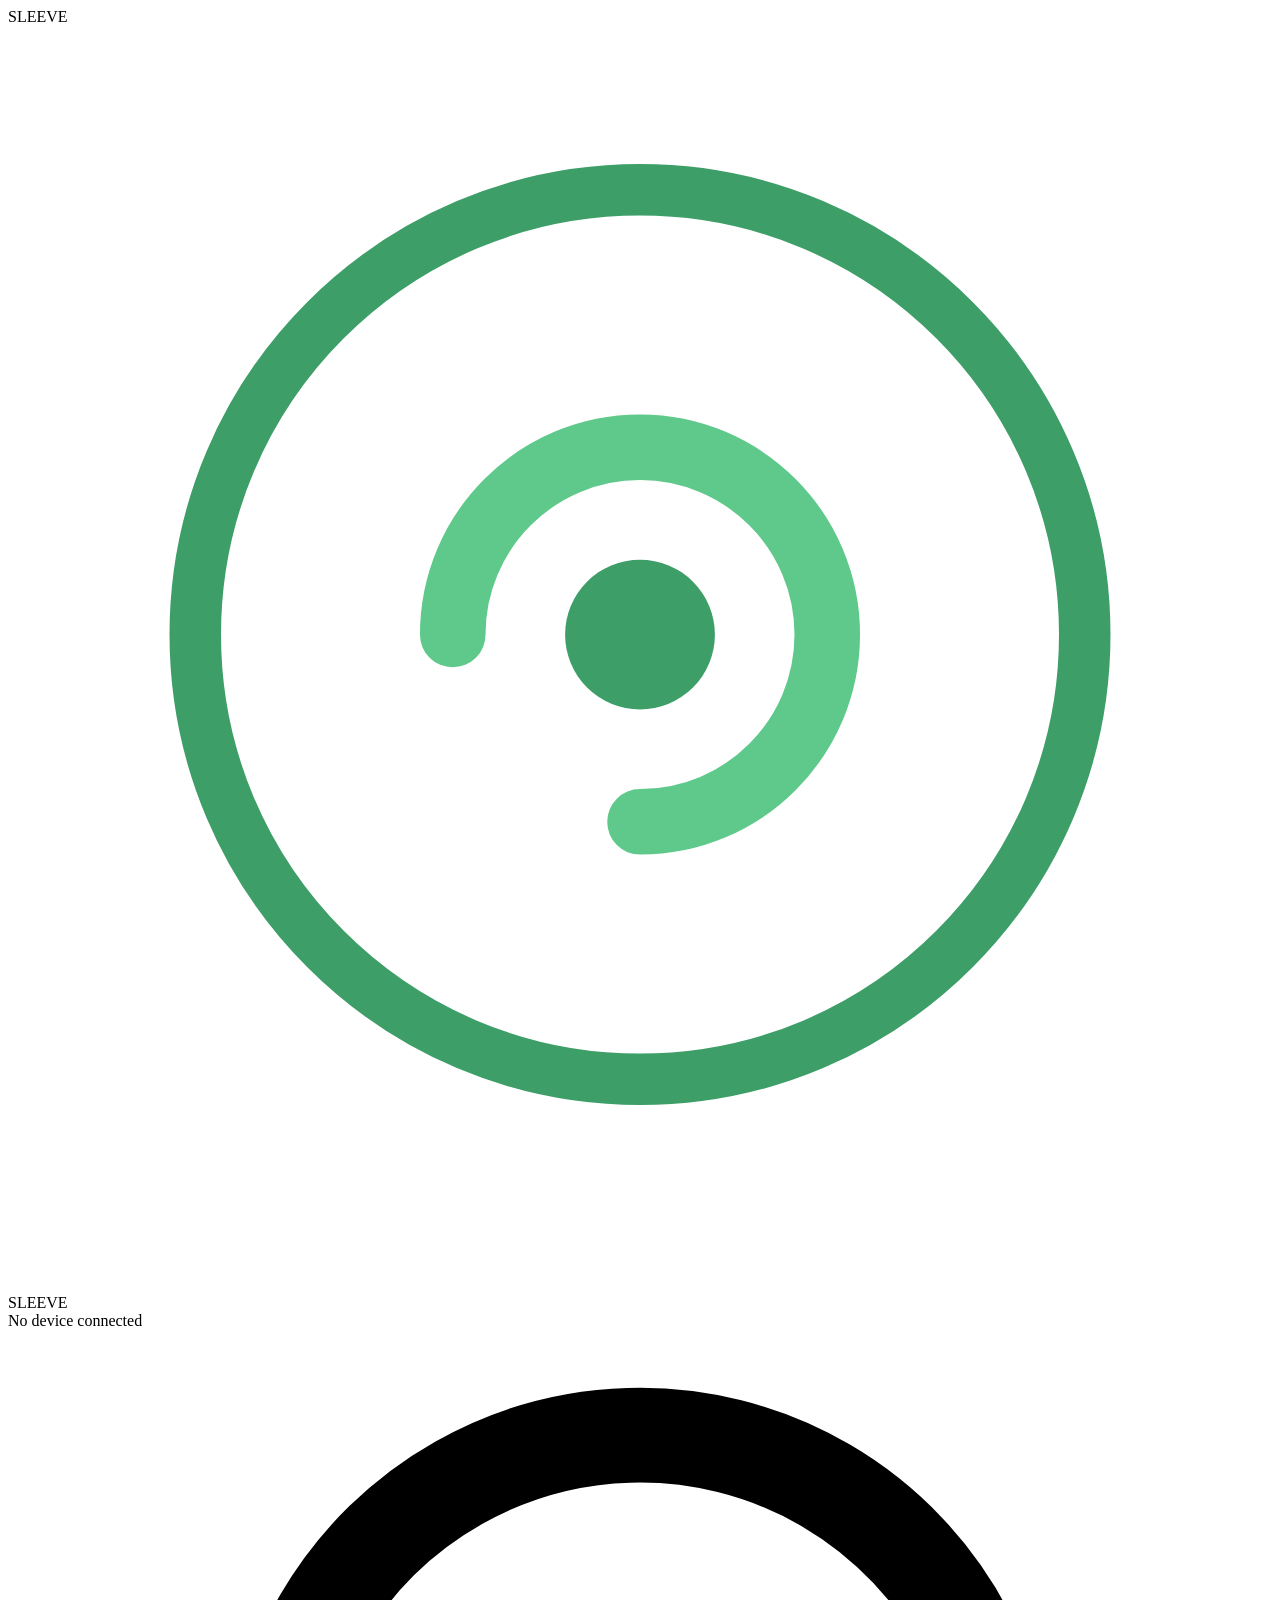
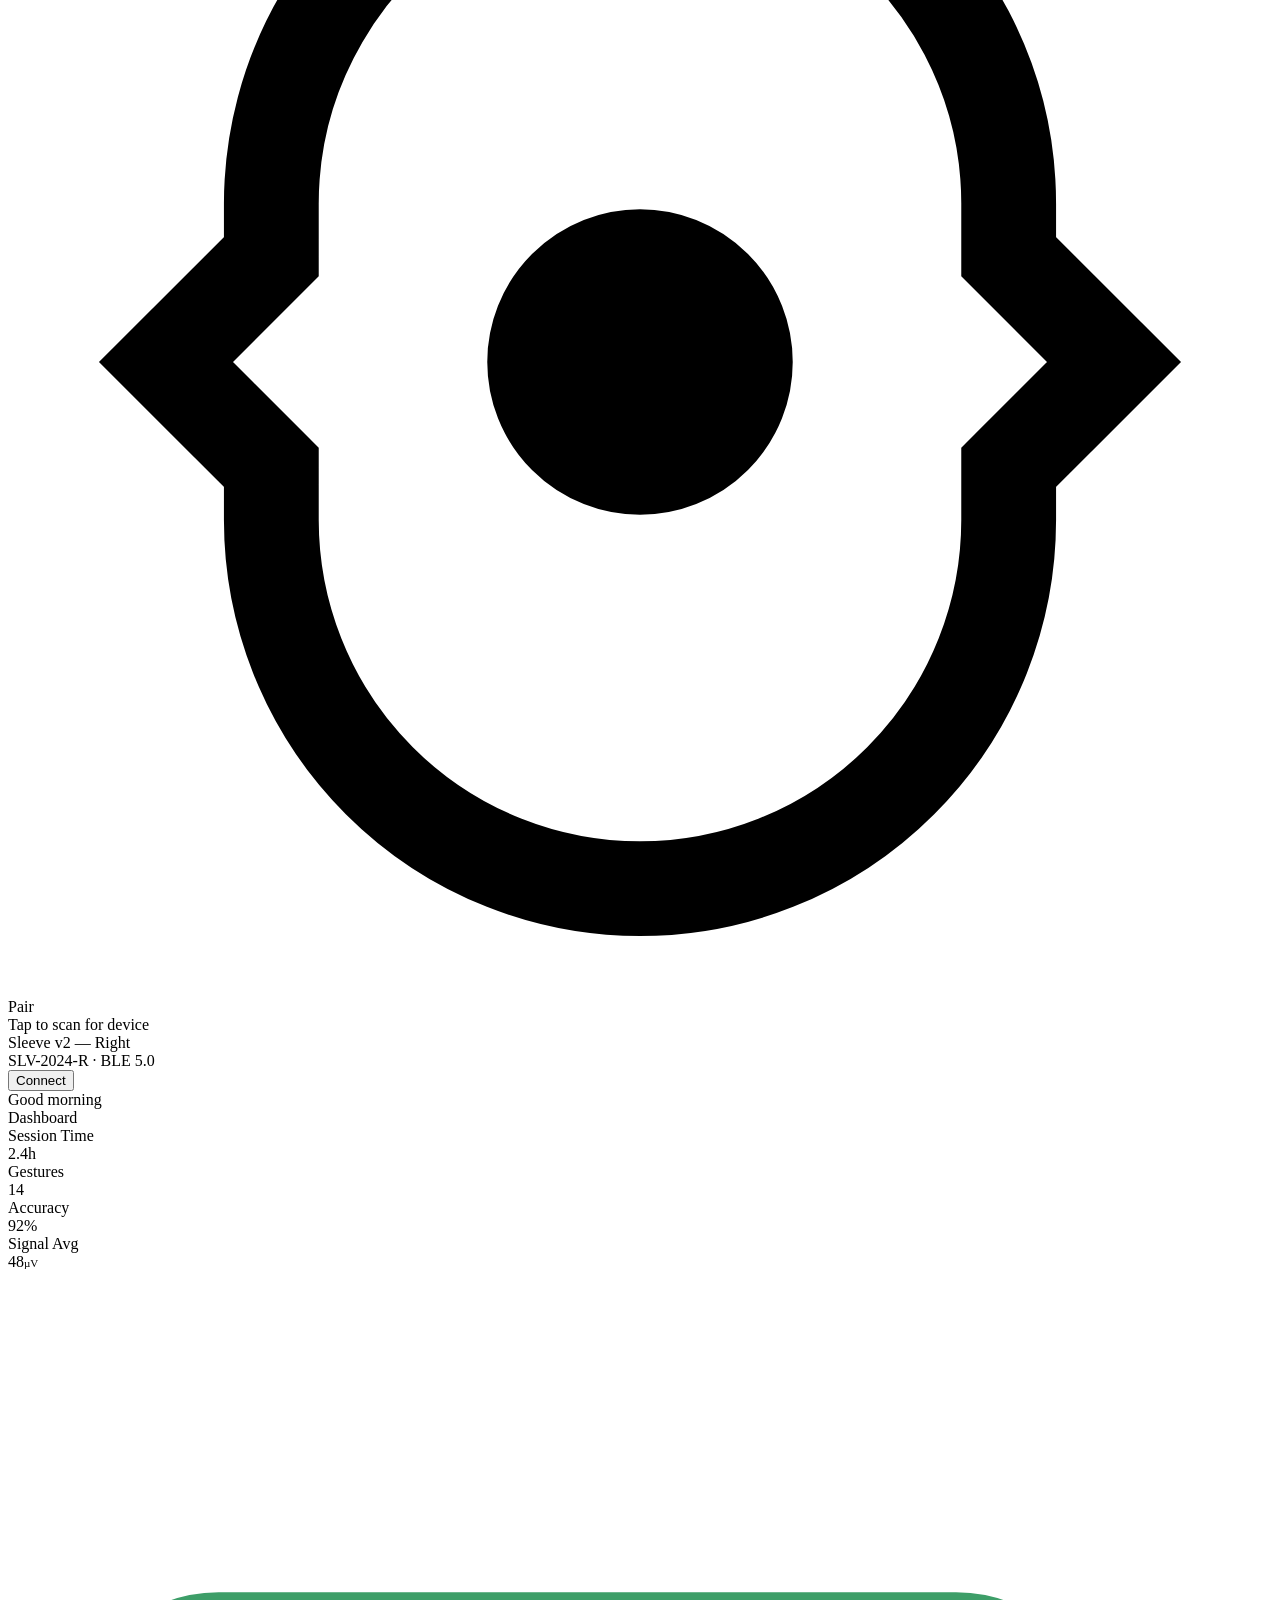
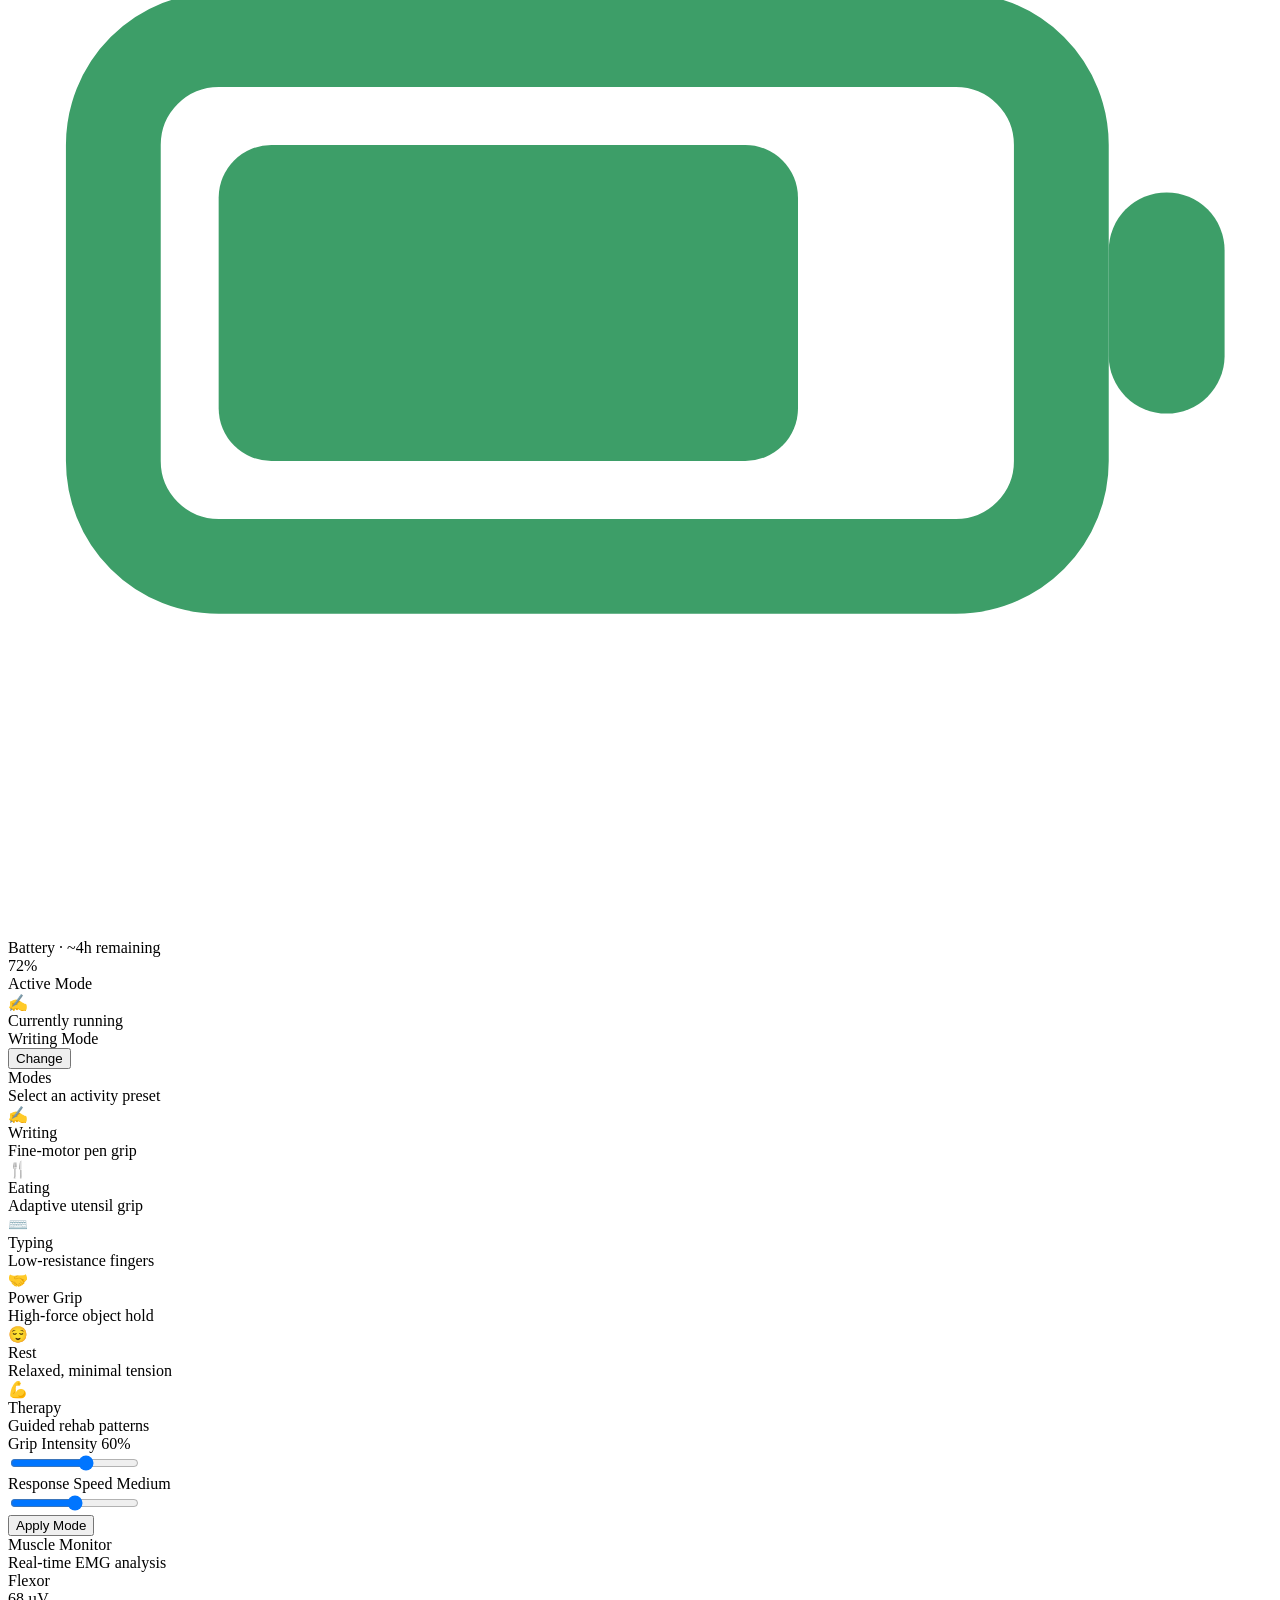
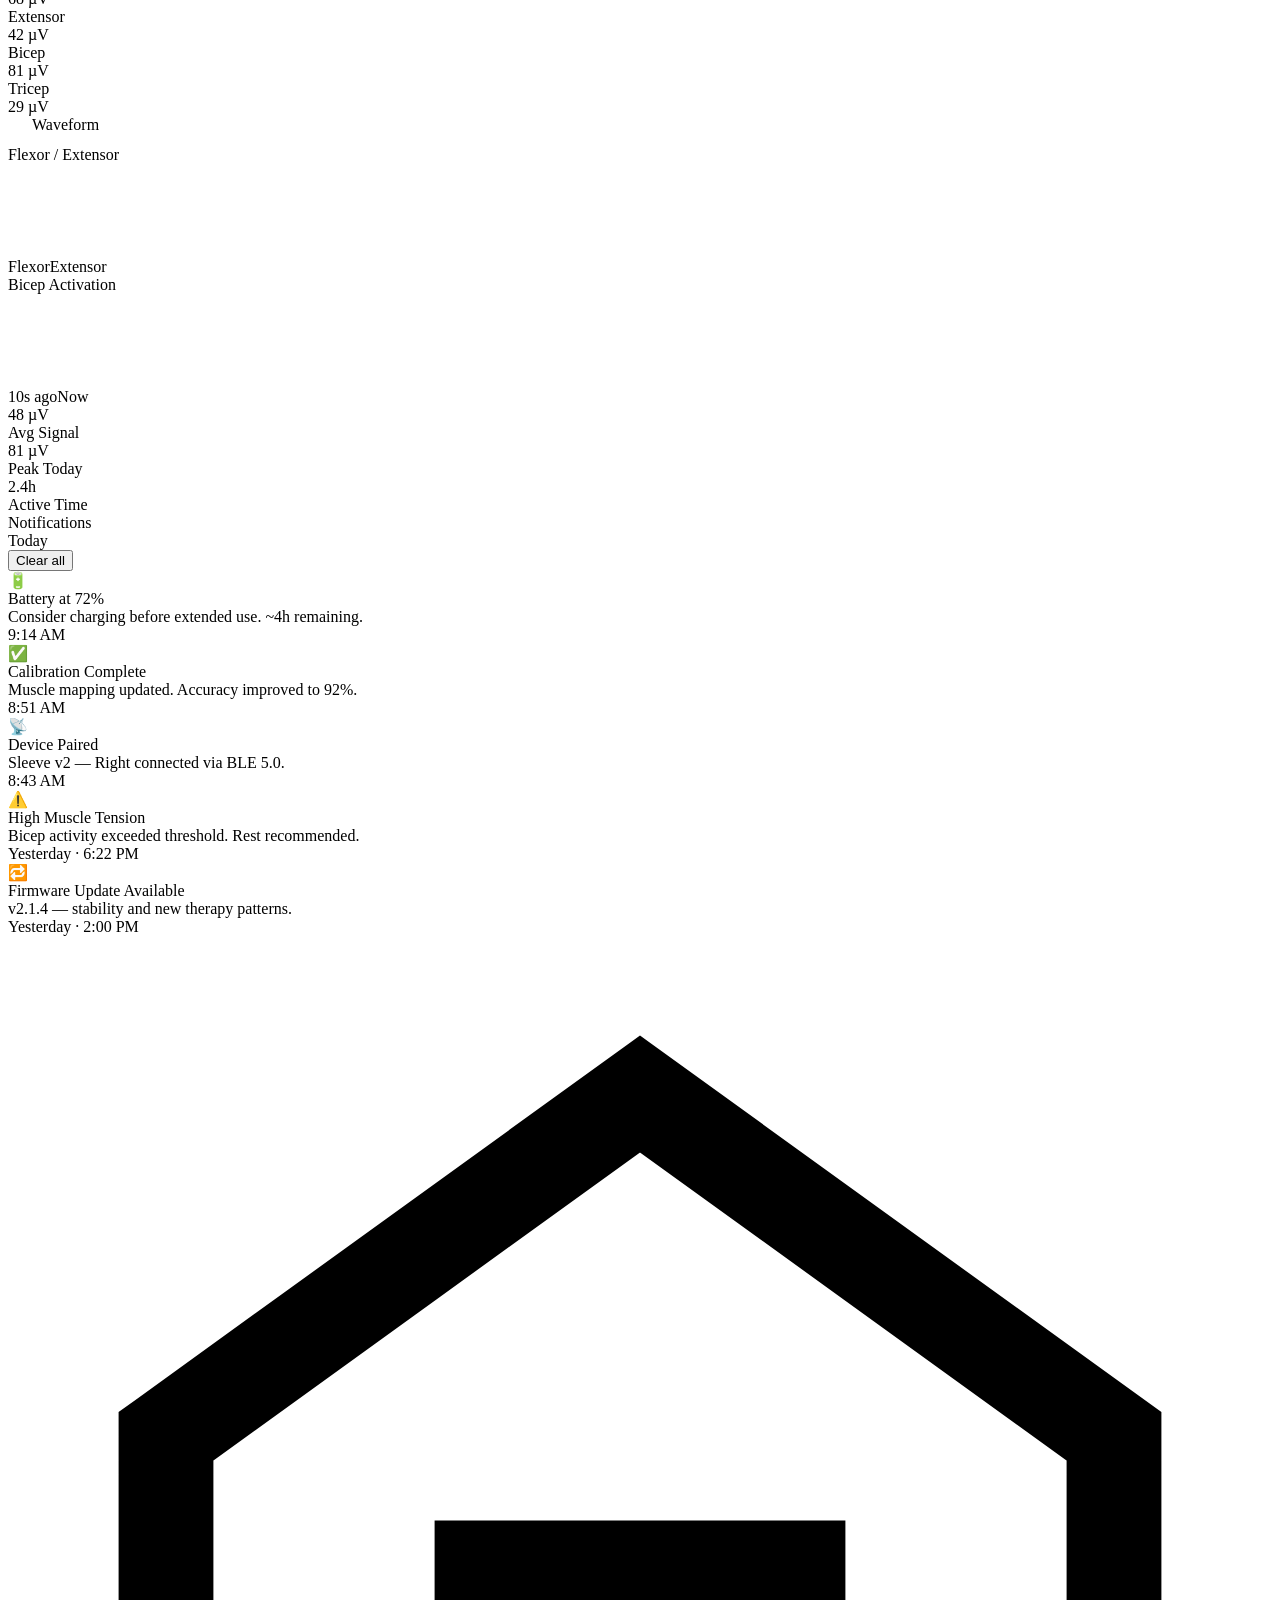
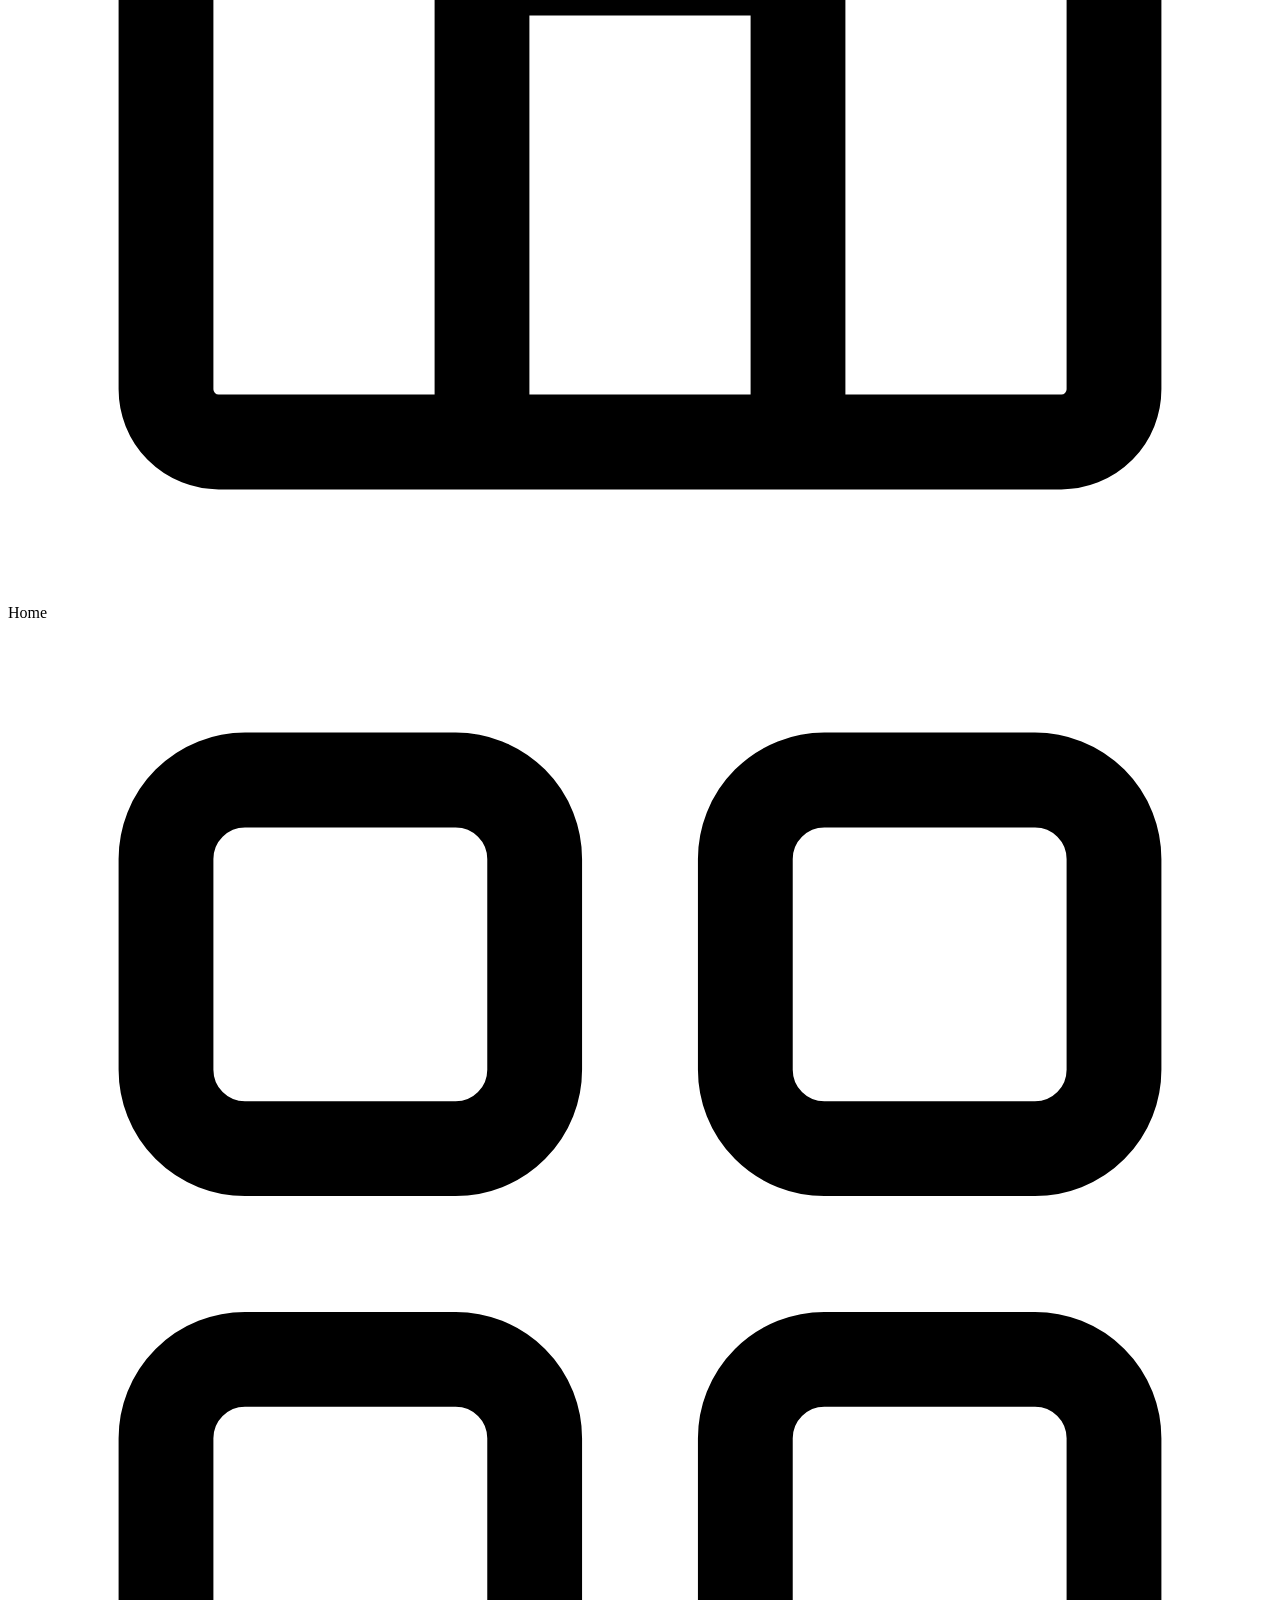
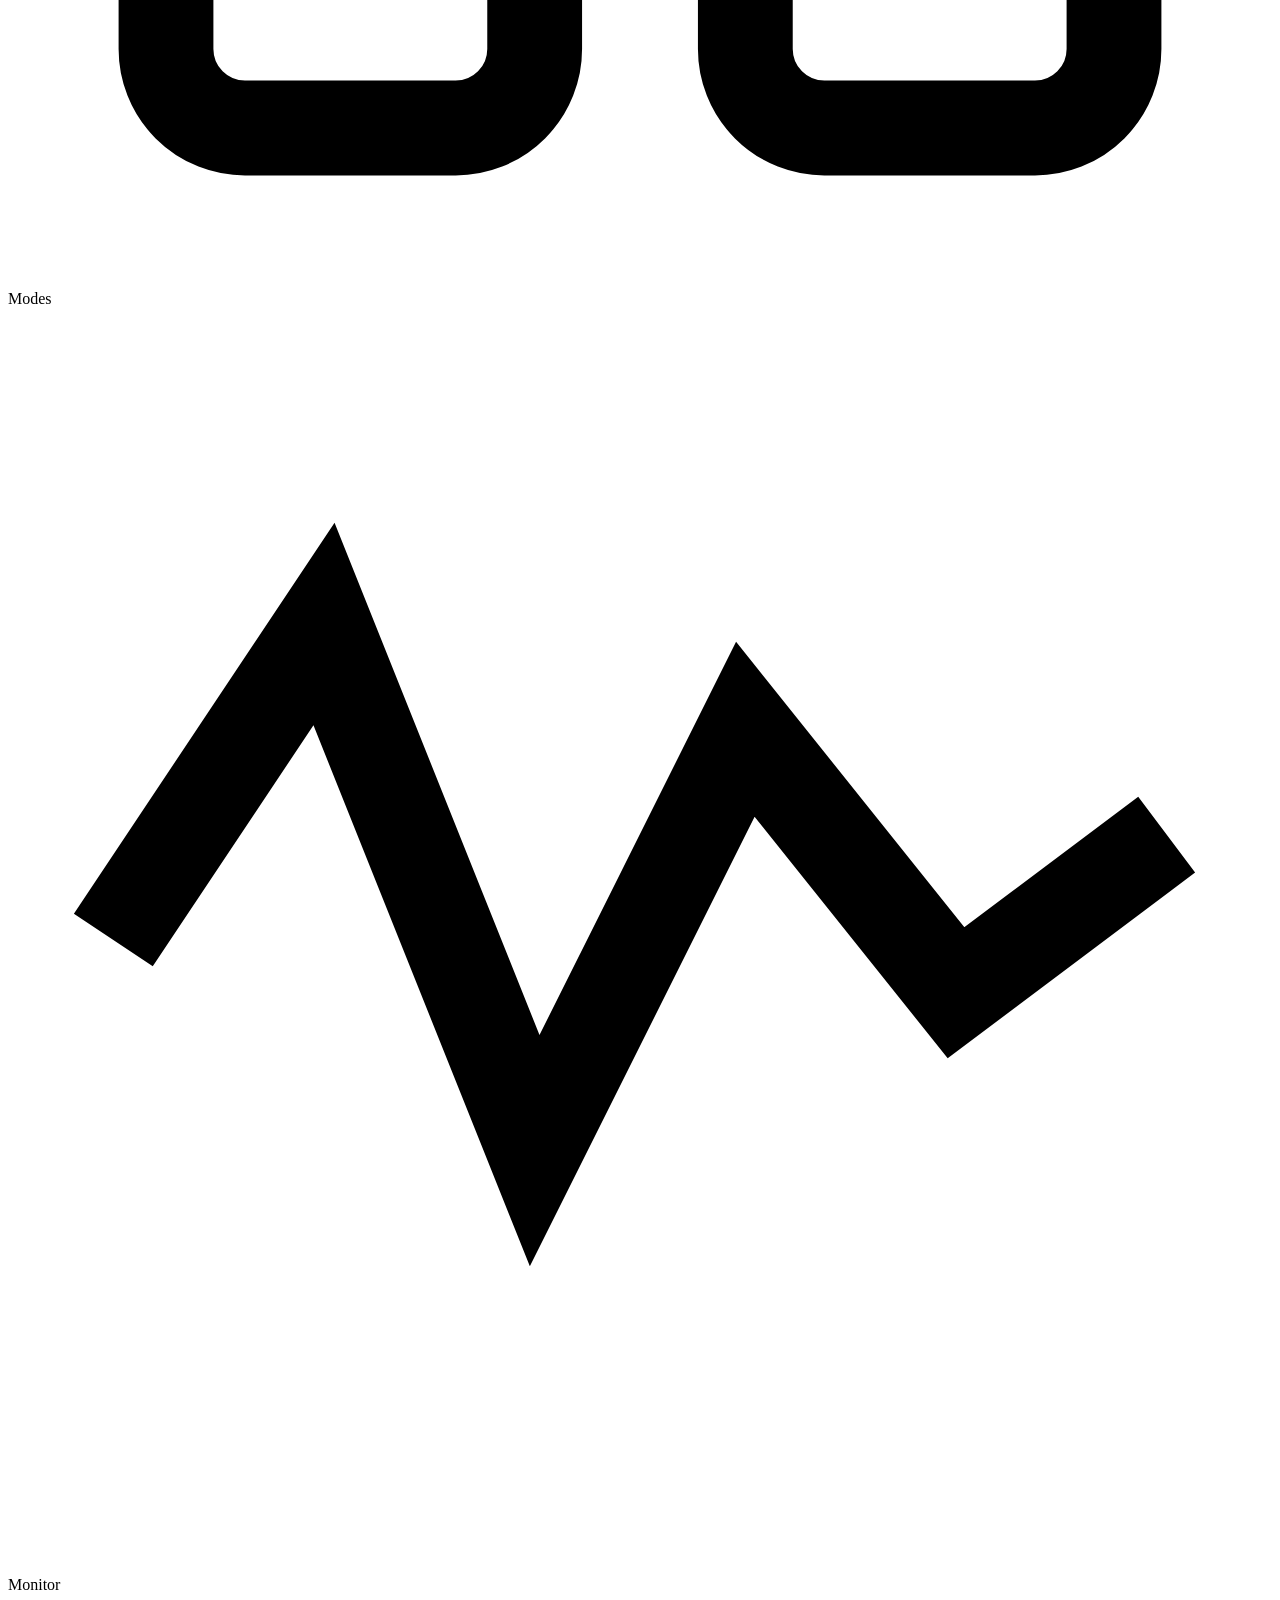
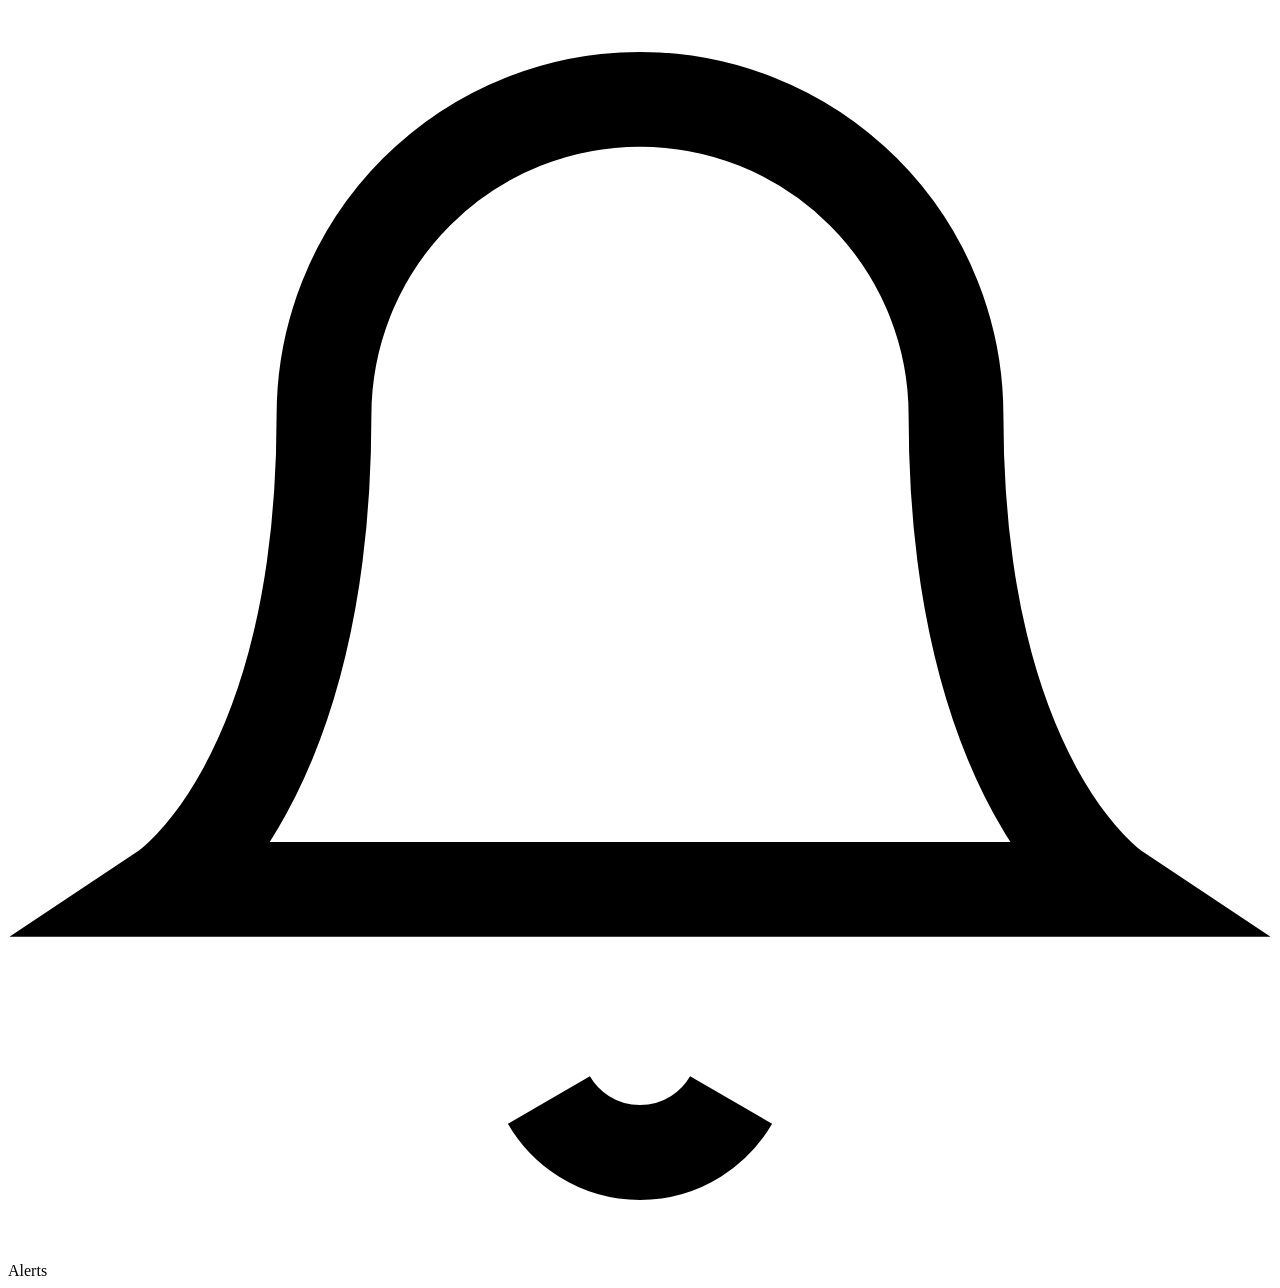
==== commit e8e57923: "Update index.html" ====
--- a/index.html
+++ b/index.html
@@ -1,867 +1,338 @@
+<!--
+╔═══════════════════════════════════════════════════════════════╗
+║                                                               ║
+║    ███████╗██╗     ███████╗███████╗██╗   ██╗███████╗         ║
+║    ██╔════╝██║     ██╔════╝██╔════╝██║   ██║██╔════╝         ║
+║    ███████╗██║     █████╗  █████╗  ██║   ██║█████╗           ║
+║    ╚════██║██║     ██╔══╝  ██╔══╝  ╚██╗ ██╔╝██╔══╝           ║
+║    ███████║███████╗███████╗███████╗ ╚████╔╝ ███████╗         ║
+║    ╚══════╝╚══════╝╚══════╝╚══════╝  ╚═══╝  ╚══════╝         ║
+║                                                               ║
+║    Bionic Arm Companion App  ·  HOSA 2026                     ║
+║    Made by Kevin                                              ║
+║    Protected under DMCA Copyright Law                         ║
+║                                                               ║
+╚═══════════════════════════════════════════════════════════════╝
+-->
 <!DOCTYPE html>
 <html lang="en">
 <head>
-<meta charset="UTF-8">
-<meta name="viewport" content="width=device-width, initial-scale=1.0, maximum-scale=1.0, user-scalable=no">
-<title>Sleeve</title>
-<link rel="preconnect" href="https://fonts.googleapis.com">
-<link href="https://fonts.googleapis.com/css2?family=DM+Sans:opsz,wght@9..40,300;9..40,400;9..40,500;9..40,600;9..40,700&family=Syne:wght@700;800&display=swap" rel="stylesheet">
-<style>
-:root {
-  --bg:           #f6f9f6;
-  --surface:      #ffffff;
-  --surface2:     #edf4ed;
-  --border:       #deeade;
-  --accent:       #3d9e68;
-  --accent-light: #e6f5ec;
-  --accent-mid:   #5ec98a;
-  --text:         #1c2e22;
-  --muted:        #7fa08a;
-  --danger:       #d95f5f;
-  --warn:         #d9943a;
-  --radius:       20px;
-  --radius-sm:    12px;
-}
-
-* { margin:0; padding:0; box-sizing:border-box; -webkit-tap-highlight-color:transparent; }
-
-html, body { height:100%; width:100%; }
-
-body {
-  font-family:'DM Sans',sans-serif;
-  background:var(--bg); color:var(--text);
-  min-height:100vh; overflow-x:hidden;
-}
-
-.app-shell {
-  width:100%; min-height:100vh; position:relative;
-}
-
-/* ── SCREENS ── */
-.screen {
-  position:fixed; inset:0;
-  display:flex; flex-direction:column;
-  opacity:0; pointer-events:none;
-  transition:opacity 0.35s ease, transform 0.35s ease;
-  transform:translateY(16px);
-  overflow-y:auto; -webkit-overflow-scrolling:touch;
-  background:var(--bg);
-}
-.screen.active { opacity:1; pointer-events:all; transform:translateY(0); }
-.screen.exit   { opacity:0; transform:translateY(-10px); }
-
-/* ── NAV ── */
-.nav-bar {
-  position:fixed; bottom:0; left:0; right:0;
-  background:rgba(255,255,255,0.94); backdrop-filter:blur(24px);
-  border-top:1px solid var(--border); display:flex;
-  padding:10px 0 calc(10px + env(safe-area-inset-bottom)); z-index:100;
-}
-
-/* ── RESPONSIVE LAYOUT ── */
-/* Phone */
-@media (max-width:599px) {
-  .page-header      { padding:52px 20px 18px; }
-  .home-header      { padding:52px 20px 20px; }
-  .stats-grid       { padding:0 20px; gap:12px; margin-bottom:14px; }
-  .battery-card     { margin:0 20px 14px; }
-  .active-mode-card { margin:0 20px; }
-  .section-label    { padding:0 20px; }
-  .modes-grid       { padding:0 20px; gap:10px; }
-  .sliders          { padding:20px 20px 0; }
-  .apply-btn        { margin:8px 20px 0; width:calc(100% - 40px); }
-  .muscle-grid      { padding:0 20px; gap:10px; }
-  .graph-card       { margin:0 20px 12px; }
-  .session-row      { padding:0 20px; }
-  .alerts-top       { padding:0 20px; }
-  .alerts-list      { padding:0 20px; gap:10px; }
-}
-
-/* iPad / tablet — 2 column content, bigger everything */
-@media (min-width:600px) {
-  :root { --radius:24px; --radius-sm:16px; }
-
-  .page-header      { padding:64px 40px 22px; }
-  .home-header      { padding:64px 40px 28px; }
-
-  .stats-grid       { padding:0 40px; gap:20px; margin-bottom:20px;
-                      grid-template-columns:repeat(4,1fr); }
-  .battery-card     { margin:0 40px 20px; padding:22px 24px; }
-  .active-mode-card { margin:0 40px; padding:22px 24px; }
-  .section-label    { padding:0 40px; font-size:12px; }
-
-  .modes-grid       { padding:0 40px; gap:16px;
-                      grid-template-columns:repeat(3,1fr); }
-  .sliders          { padding:32px 40px 0; }
-  .apply-btn        { margin:12px 40px 0; width:calc(100% - 80px); padding:17px; font-size:16px; }
-
-  .muscle-grid      { padding:0 40px; gap:16px;
-                      grid-template-columns:repeat(4,1fr); }
-  .graph-card       { margin:0 40px 18px; padding:24px; }
-  .session-row      { padding:0 40px; gap:16px; }
-  .alerts-top       { padding:0 40px; }
-  .alerts-list      { padding:0 40px; gap:12px; }
-
-  .mode-icon        { font-size:30px; }
-  .mode-name        { font-size:15px; }
-  .s-val            { font-size:32px; }
-  .batt-pct         { font-size:18px; }
-  .amn              { font-size:18px; }
-  .mc-val           { font-size:26px; }
-
-  /* Loading screen bigger text on iPad */
-  .load-wordmark    { font-size:40px; letter-spacing:12px; }
-}
-
-/* ══════════════════════════════
-   LOADING SCREEN
-══════════════════════════════ */
-#screen-loading {
-  background:var(--surface);
-  align-items:center; justify-content:center; gap:28px;
-}
-.load-wordmark {
-  font-family:'Syne',sans-serif;
-  font-size:30px; font-weight:800;
-  letter-spacing:8px; color:var(--text);
-}
-.load-dots { display:flex; gap:8px; }
-.load-dot  { width:6px; height:6px; border-radius:50%; background:var(--accent-light); }
-.load-dot:nth-child(1){ animation:dotPop 1.4s ease-in-out 0s infinite; }
-.load-dot:nth-child(2){ animation:dotPop 1.4s ease-in-out 0.2s infinite; }
-.load-dot:nth-child(3){ animation:dotPop 1.4s ease-in-out 0.4s infinite; }
-@keyframes dotPop {
-  0%,100%{ background:var(--accent-light); transform:scale(1); }
-  40%    { background:var(--accent); transform:scale(1.5); }
-}
-
-/* ══════════════════════════════
-   PAIR SCREEN
-══════════════════════════════ */
-#screen-pair {
-  background:var(--surface);
-  align-items:center; justify-content:center; padding:48px 28px; gap:0;
-}
-.pair-top { text-align:center; margin-bottom:48px; }
-.pair-logo-box {
-  width:72px; height:72px; border-radius:20px;
-  background:var(--accent-light);
-  margin:0 auto 18px;
-  display:flex; align-items:center; justify-content:center; overflow:hidden;
-}
-.pair-logo-box img { width:100%; height:100%; object-fit:contain; padding:10px; }
-.pair-logo-box svg { width:42px; height:42px; }
-.pair-title { font-family:'Syne',sans-serif; font-size:24px; font-weight:800; letter-spacing:2px; margin-bottom:4px; }
-.pair-sub   { font-size:13px; color:var(--muted); }
-
-.pair-ring-wrap {
-  position:relative; width:210px; height:210px;
-  margin:0 auto 48px;
-  display:flex; align-items:center; justify-content:center;
-}
-.pair-ring { position:absolute; border-radius:50%; border:1.5px solid var(--accent); opacity:0; }
-.r1{ width:210px;height:210px;animation:ripple 2.6s ease-out 0s infinite; }
-.r2{ width:210px;height:210px;animation:ripple 2.6s ease-out 0.87s infinite; }
-.r3{ width:210px;height:210px;animation:ripple 2.6s ease-out 1.74s infinite; }
-.pairing.r1{ animation:rippleFast 1.1s ease-out 0s infinite; }
-.pairing.r2{ animation:rippleFast 1.1s ease-out 0.37s infinite; }
-.pairing.r3{ animation:rippleFast 1.1s ease-out 0.74s infinite; }
-@keyframes ripple     { 0%{transform:scale(0.3);opacity:0.5;} 100%{transform:scale(1);opacity:0;} }
-@keyframes rippleFast { 0%{transform:scale(0.2);opacity:0.8;} 100%{transform:scale(1.2);opacity:0;} }
-
-.pair-btn-circle {
-  width:108px; height:108px; border-radius:50%;
-  background:var(--accent); box-shadow:0 8px 28px rgba(61,158,104,0.35);
-  display:flex; flex-direction:column; align-items:center; justify-content:center; gap:7px;
-  cursor:pointer; z-index:2; transition:transform 0.2s, box-shadow 0.2s;
-  color:#fff; font-size:11px; font-weight:700; letter-spacing:1.5px; text-transform:uppercase;
-}
-.pair-btn-circle:active { transform:scale(0.93); box-shadow:0 4px 14px rgba(61,158,104,0.2); }
-.pair-btn-circle svg { width:26px; height:26px; }
-
-.pair-status { font-size:13px; color:var(--muted); text-align:center; min-height:20px; transition:color 0.3s; }
-.pair-status.searching { color:var(--accent); }
-.pair-status.paired    { color:var(--accent); }
-
-.pair-found-card {
-  width:100%; background:var(--bg); border:1.5px solid var(--border);
-  border-radius:var(--radius); padding:18px 20px;
-  display:flex; align-items:center; justify-content:space-between;
-  opacity:0; transform:translateY(12px);
-  transition:opacity 0.4s, transform 0.4s; margin-top:28px;
-}
-.pair-found-card.visible { opacity:1; transform:translateY(0); }
-.pair-device-name { font-size:15px; font-weight:600; margin-bottom:3px; }
-.pair-device-id   { font-size:12px; color:var(--muted); }
-.pair-connect-btn {
-  background:var(--accent); color:#fff; border:none; border-radius:10px;
-  padding:10px 18px; font-size:13px; font-weight:700;
-  cursor:pointer; font-family:inherit; transition:opacity 0.15s, transform 0.15s;
-}
-.pair-connect-btn:active { opacity:0.82; transform:scale(0.95); }
-
-/* ── NAV ITEMS ── */
-.nav-item {
-  flex:1; display:flex; flex-direction:column; align-items:center; gap:4px;
-  cursor:pointer; padding:5px 0; color:var(--muted);
-  font-size:10px; font-weight:600; letter-spacing:0.5px; text-transform:uppercase;
-  transition:color 0.2s; position:relative;
-}
-.nav-item svg { width:22px; height:22px; transition:transform 0.2s; }
-.nav-item.active     { color:var(--accent); }
-.nav-item.active svg { transform:translateY(-1px); }
-.nav-dot {
-  width:5px; height:5px; border-radius:50%; background:var(--danger);
-  position:absolute; top:4px; right:calc(50% - 20px); border:1.5px solid white;
-}
-
-/* ── INNER SCREENS ── */
-.inner-screen { display:none; flex-direction:column; flex:1; padding:0 0 100px; animation:fadeIn 0.28s ease forwards; }
-.inner-screen.show { display:flex; }
-@keyframes fadeIn { from{opacity:0;transform:translateY(6px);}to{opacity:1;transform:translateY(0);} }
-
-.page-header { padding:52px 24px 18px; }
-.page-title  { font-family:'Syne',sans-serif; font-size:26px; font-weight:800; }
-.page-sub    { font-size:13px; color:var(--muted); margin-top:3px; }
-
-/* ── HOME ── */
-.home-header {
-  padding:52px 24px 22px;
-  display:flex; justify-content:space-between; align-items:flex-start;
-}
-.hey  { font-size:13px; color:var(--muted); margin-bottom:3px; }
-.name { font-family:'Syne',sans-serif; font-size:24px; font-weight:800; }
-.badge {
-  background:var(--accent-light); color:var(--accent);
-  font-size:11px; font-weight:700; letter-spacing:1px; text-transform:uppercase;
-  padding:6px 12px; border-radius:99px; display:flex; align-items:center; gap:6px;
-}
-.badge-dot { width:6px; height:6px; border-radius:50%; background:var(--accent); animation:bdot 2s ease infinite; }
-@keyframes bdot{0%{box-shadow:0 0 0 0 rgba(61,158,104,0.4);}70%{box-shadow:0 0 0 6px rgba(61,158,104,0);}100%{box-shadow:0 0 0 0 rgba(61,158,104,0);}}
-
-.stats-grid { display:grid; grid-template-columns:1fr 1fr; gap:14px; padding:0 24px; margin-bottom:16px; }
-.stat-card {
-  background:var(--surface); border:1px solid var(--border);
-  border-radius:var(--radius); padding:20px 18px;
-  display:flex; flex-direction:column; gap:6px;
-}
-.stat-card.green { background:var(--accent); border-color:var(--accent); }
-.stat-card.green .s-lbl,
-.stat-card.green .s-val { color:#fff; }
-.stat-card.green .s-lbl { opacity:0.75; }
-.s-lbl  { font-size:12px; color:var(--muted); font-weight:500; }
-.s-val  { font-size:28px; font-weight:700; line-height:1; }
-.s-unit { font-size:13px; font-weight:500; opacity:0.65; }
-
-.battery-card {
-  margin:0 24px 16px; background:var(--surface); border:1px solid var(--border);
-  border-radius:var(--radius); padding:18px 20px;
-  display:flex; align-items:center; gap:16px;
-}
-.batt-icon {
-  width:44px; height:44px; border-radius:12px; background:var(--accent-light);
-  display:flex; align-items:center; justify-content:center; flex-shrink:0;
-}
-.batt-icon svg { width:22px; height:22px; }
-.batt-info  { flex:1; }
-.batt-label { font-size:12px; color:var(--muted); margin-bottom:7px; }
-.batt-bar   { height:6px; background:var(--surface2); border-radius:99px; overflow:hidden; }
-.batt-fill  { height:100%; width:72%; background:linear-gradient(90deg,var(--accent-mid),var(--accent)); border-radius:99px; }
-.batt-pct   { font-size:16px; font-weight:700; color:var(--accent); flex-shrink:0; }
-
-.section-label { font-size:11px; font-weight:700; letter-spacing:2px; text-transform:uppercase; color:var(--muted); padding:0 24px; margin-bottom:12px; }
-
-.active-mode-card {
-  margin:0 24px; background:var(--surface); border:1px solid var(--border);
-  border-radius:var(--radius); padding:18px 20px;
-  display:flex; align-items:center; gap:16px;
-}
-.mode-icon-sm {
-  width:48px; height:48px; border-radius:14px; background:var(--accent-light);
-  display:flex; align-items:center; justify-content:center; font-size:22px; flex-shrink:0;
-}
-.active-mode-info { flex:1; }
-.aml { font-size:12px; color:var(--muted); margin-bottom:2px; }
-.amn { font-size:16px; font-weight:600; }
-.change-btn {
-  font-size:12px; color:var(--accent); background:var(--accent-light);
-  border:none; border-radius:9px; padding:8px 14px;
-  font-family:inherit; font-weight:700; cursor:pointer; transition:opacity 0.15s;
-}
-.change-btn:active { opacity:0.7; }
-
-/* ── MODES ── */
-.modes-grid { display:grid; grid-template-columns:1fr 1fr; gap:12px; padding:0 24px; }
-.mode-card {
-  background:var(--surface); border:1.5px solid var(--border);
-  border-radius:var(--radius); padding:20px 16px; cursor:pointer;
-  transition:border-color 0.2s, background 0.2s, transform 0.15s;
-  display:flex; flex-direction:column; gap:10px; position:relative;
-}
-.mode-card:active  { transform:scale(0.96); }
-.mode-card.selected { border-color:var(--accent); background:var(--accent-light); }
-.mode-icon { font-size:26px; }
-.mode-name { font-size:14px; font-weight:600; }
-.mode-desc { font-size:12px; color:var(--muted); line-height:1.4; }
-.mode-dot  { position:absolute; top:12px; right:12px; width:8px; height:8px; border-radius:50%; background:var(--accent); opacity:0; transition:opacity 0.2s; }
-.mode-card.selected .mode-dot { opacity:1; }
-
-.sliders { padding:24px 24px 0; }
-.slider-row { margin-bottom:20px; }
-.slider-top { display:flex; justify-content:space-between; margin-bottom:10px; }
-.slider-name { font-size:14px; font-weight:600; }
-.slider-val  { font-size:12px; color:var(--accent); font-weight:700; background:var(--accent-light); padding:3px 10px; border-radius:99px; }
-input[type=range] { -webkit-appearance:none; width:100%; height:4px; background:var(--surface2); border-radius:99px; outline:none; }
-input[type=range]::-webkit-slider-thumb { -webkit-appearance:none; width:22px; height:22px; border-radius:50%; background:var(--accent); box-shadow:0 2px 10px rgba(61,158,104,0.35); cursor:pointer; transition:transform 0.1s; }
-input[type=range]:active::-webkit-slider-thumb { transform:scale(1.18); }
-.apply-btn {
-  margin:8px 24px 0; background:var(--accent); color:#fff; border:none;
-  border-radius:var(--radius-sm); padding:15px; font-size:15px; font-weight:700;
-  cursor:pointer; font-family:inherit; width:calc(100% - 48px);
-  transition:opacity 0.15s, transform 0.15s;
-}
-.apply-btn:active { opacity:0.85; transform:scale(0.98); }
-
-/* ── MUSCLE ── */
-.muscle-grid { display:grid; grid-template-columns:1fr 1fr; gap:12px; padding:0 24px; margin-bottom:20px; }
-.muscle-chip { background:var(--surface); border:1px solid var(--border); border-radius:var(--radius-sm); padding:16px; display:flex; flex-direction:column; gap:7px; }
-.mc-name { font-size:12px; color:var(--muted); }
-.mc-val  { font-size:22px; font-weight:700; }
-.mc-high { color:var(--danger); }
-.mc-med  { color:var(--warn); }
-.mc-low  { color:var(--accent); }
-.mc-bar  { height:4px; background:var(--surface2); border-radius:99px; overflow:hidden; }
-.mc-fill { height:100%; border-radius:99px; transition:width 1.2s ease; }
-.mf-high { background:var(--danger); }
-.mf-med  { background:var(--warn); }
-.mf-low  { background:var(--accent); }
-.graph-card { margin:0 24px 14px; background:var(--surface); border:1px solid var(--border); border-radius:var(--radius); padding:20px; }
-.graph-title { font-size:13px; font-weight:600; margin-bottom:16px; }
-canvas.graph { width:100%; height:80px; display:block; }
-.graph-labels { display:flex; justify-content:space-between; font-size:10px; color:var(--muted); margin-top:8px; }
-.session-row { padding:0 24px; margin-bottom:24px; display:flex; gap:12px; }
-.session-stat { flex:1; background:var(--surface); border:1px solid var(--border); border-radius:var(--radius-sm); padding:14px; }
-.sv { font-size:19px; font-weight:700; color:var(--accent); }
-.sl { font-size:11px; color:var(--muted); margin-top:2px; }
-
-/* ── ALERTS ── */
-.alerts-top { display:flex; justify-content:space-between; align-items:center; padding:0 24px; margin-bottom:16px; }
-.clear-btn { font-size:12px; color:var(--accent); background:none; border:none; cursor:pointer; font-family:inherit; font-weight:700; }
-.alerts-list { display:flex; flex-direction:column; gap:10px; padding:0 24px; }
-.alert-card {
-  background:var(--surface); border:1px solid var(--border);
-  border-radius:var(--radius); padding:16px 18px;
-  display:flex; align-items:flex-start; gap:14px;
-  position:relative; overflow:hidden;
-  animation:aIn 0.3s ease forwards; opacity:0;
-}
-.alert-card:nth-child(1){animation-delay:0s;}.alert-card:nth-child(2){animation-delay:0.06s;}
-.alert-card:nth-child(3){animation-delay:0.12s;}.alert-card:nth-child(4){animation-delay:0.18s;}
-.alert-card:nth-child(5){animation-delay:0.24s;}
-@keyframes aIn{from{opacity:0;transform:translateY(6px);}to{opacity:1;transform:translateY(0);}}
-.a-stripe { position:absolute; left:0; top:0; bottom:0; width:3px; }
-.a-stripe.danger{background:var(--danger);}.a-stripe.warn{background:var(--warn);}
-.a-stripe.info{background:var(--accent);}.a-stripe.ok{background:var(--accent);}
-.a-icon  { font-size:20px; flex-shrink:0; margin-top:1px; }
-.a-body  { flex:1; }
-.a-title { font-size:14px; font-weight:600; margin-bottom:3px; }
-.a-desc  { font-size:12px; color:var(--muted); line-height:1.45; }
-.a-time  { font-size:11px; color:var(--muted); margin-top:5px; }
-.a-dot   { width:8px; height:8px; border-radius:50%; background:var(--accent); flex-shrink:0; margin-top:4px; }
-.a-dot.gone { background:transparent; }
-
-/* ── TOAST ── */
-.toast {
-  position:fixed; bottom:88px; left:50%; transform:translateX(-50%) translateY(8px);
-  background:var(--text); color:#fff; border-radius:99px; padding:10px 22px;
-  font-size:13px; font-weight:500; white-space:nowrap;
-  opacity:0; transition:opacity 0.22s, transform 0.22s; z-index:200;
-}
-.toast.show { opacity:1; transform:translateX(-50%) translateY(0); }
-</style>
+  <meta charset="UTF-8">
+  <meta name="viewport" content="width=device-width, initial-scale=1.0, maximum-scale=1.0, user-scalable=no">
+  <title>Sleeve</title>
+  <link rel="preconnect" href="https://fonts.googleapis.com">
+  <link href="https://fonts.googleapis.com/css2?family=DM+Sans:opsz,wght@9..40,300;9..40,400;9..40,500;9..40,600;9..40,700&family=Syne:wght@700;800&display=swap" rel="stylesheet">
+  <link rel="stylesheet" href="styles.css">
 </head>
 <body>
-<div class="app-shell">
-
-<!-- LOADING -->
-<div class="screen active" id="screen-loading">
-  <div class="load-wordmark">SLEEVE</div>
-  <div class="load-dots">
-    <div class="load-dot"></div>
-    <div class="load-dot"></div>
-    <div class="load-dot"></div>
+
+  <!-- ─── LOADING SCREEN ─── -->
+  <div class="screen active" id="screen-loading">
+    <div class="load-wordmark">SLEEVE</div>
+    <div class="load-dots">
+      <div class="load-dot"></div>
+      <div class="load-dot"></div>
+      <div class="load-dot"></div>
+    </div>
   </div>
-</div>
-
-<!-- PAIR -->
-<div class="screen" id="screen-pair">
-  <div class="pair-top">
-    <div class="pair-logo-box" id="pairLogoBox">
-      <svg viewBox="0 0 54 54" fill="none">
-        <path d="M27 7C16.51 7 8 15.51 8 26s8.51 19 19 19 19-8.51 19-19S37.49 7 27 7Z" stroke="#3d9e68" stroke-width="2.2"/>
-        <path d="M19 26c0-4.42 3.58-8 8-8s8 3.58 8 8-3.58 8-8 8" stroke="#5ec98a" stroke-width="2.8" stroke-linecap="round"/>
-        <circle cx="27" cy="26" r="3.2" fill="#3d9e68"/>
-      </svg>
-    </div>
-    <div class="pair-title">SLEEVE</div>
-    <div class="pair-sub">No device connected</div>
+
+  <!-- ─── PAIR SCREEN ─── -->
+  <div class="screen" id="screen-pair">
+    <div class="pair-top">
+      <div class="pair-logo-box" id="pairLogoBox">
+        <svg viewBox="0 0 54 54" fill="none">
+          <path d="M27 7C16.51 7 8 15.51 8 26s8.51 19 19 19 19-8.51 19-19S37.49 7 27 7Z" stroke="#3d9e68" stroke-width="2.2"/>
+          <path d="M19 26c0-4.42 3.58-8 8-8s8 3.58 8 8-3.58 8-8 8" stroke="#5ec98a" stroke-width="2.8" stroke-linecap="round"/>
+          <circle cx="27" cy="26" r="3.2" fill="#3d9e68"/>
+        </svg>
+      </div>
+      <div class="pair-title">SLEEVE</div>
+      <div class="pair-sub">No device connected</div>
+    </div>
+    <div class="pair-ring-wrap">
+      <div class="pair-ring r1"></div>
+      <div class="pair-ring r2"></div>
+      <div class="pair-ring r3"></div>
+      <div class="pair-btn-circle" onclick="startPairing()">
+        <svg viewBox="0 0 24 24" fill="none" stroke="currentColor" stroke-width="1.8">
+          <path d="M8.56 2.9A7 7 0 0 1 19 9v1l2 2-2 2v1a7 7 0 0 1-7 7 7 7 0 0 1-7-7v-1L3 12l2-2V9a7 7 0 0 1 3.56-6.1z"/>
+          <circle cx="12" cy="12" r="2" fill="currentColor"/>
+        </svg>
+        Pair
+      </div>
+    </div>
+    <div class="pair-status" id="pairStatus">Tap to scan for device</div>
+    <div class="pair-found-card" id="pairFoundCard">
+      <div>
+        <div class="pair-device-name">Sleeve v2 — Right</div>
+        <div class="pair-device-id">SLV-2024-R · BLE 5.0</div>
+      </div>
+      <button class="pair-connect-btn" onclick="connectDevice()">Connect</button>
+    </div>
   </div>
-  <div class="pair-ring-wrap">
-    <div class="pair-ring r1"></div>
-    <div class="pair-ring r2"></div>
-    <div class="pair-ring r3"></div>
-    <div class="pair-btn-circle" onclick="startPairing()">
-      <svg viewBox="0 0 24 24" fill="none" stroke="currentColor" stroke-width="1.8">
-        <path d="M8.56 2.9A7 7 0 0 1 19 9v1l2 2-2 2v1a7 7 0 0 1-7 7 7 7 0 0 1-7-7v-1L3 12l2-2V9a7 7 0 0 1 3.56-6.1z"/>
-        <circle cx="12" cy="12" r="2" fill="currentColor"/>
-      </svg>
-      Pair
-    </div>
-  </div>
-  <div class="pair-status" id="pairStatus">Tap to scan for device</div>
-  <div class="pair-found-card" id="pairFoundCard">
-    <div>
-      <div class="pair-device-name">Sleeve v2 — Right</div>
-      <div class="pair-device-id">SLV-2024-R · BLE 5.0</div>
-    </div>
-    <button class="pair-connect-btn" onclick="connectDevice()">Connect</button>
-  </div>
-</div>
-
-<!-- MAIN -->
-<div class="screen" id="screen-main">
-
-  <!-- HOME -->
-  <div class="inner-screen show" id="tab-home">
-    <div class="home-header">
-      <div>
+
+  <!-- ─── MAIN APP ─── -->
+  <div class="screen" id="screen-main">
+
+    <!-- HOME TAB -->
+    <div class="tab-page show" id="tab-home">
+      <div class="home-header">
         <div class="hey">Good morning</div>
         <div class="name">Dashboard</div>
       </div>
-      <div class="badge"><div class="badge-dot"></div>Active</div>
-    </div>
-    <div class="stats-grid">
-      <div class="stat-card green">
-        <div class="s-lbl">Session Time</div>
-        <div class="s-val">2.4<span class="s-unit">h</span></div>
-      </div>
-      <div class="stat-card">
-        <div class="s-lbl">Gestures</div>
-        <div class="s-val">14</div>
-      </div>
-      <div class="stat-card">
-        <div class="s-lbl">Accuracy</div>
-        <div class="s-val">92<span class="s-unit">%</span></div>
-      </div>
-      <div class="stat-card">
-        <div class="s-lbl">Signal Avg</div>
-        <div class="s-val">48<span class="s-unit" style="font-size:11px">µV</span></div>
-      </div>
-    </div>
-    <div class="battery-card">
-      <div class="batt-icon">
-        <svg viewBox="0 0 24 24" fill="none" stroke="#3d9e68" stroke-width="1.8">
-          <rect x="2" y="7" width="18" height="10" rx="2"/>
-          <path d="M22 11v2" stroke-linecap="round" stroke-width="2.2" stroke="#3d9e68"/>
-          <rect x="4" y="9" width="11" height="6" rx="1" fill="#3d9e68" stroke="none"/>
-        </svg>
-      </div>
-      <div class="batt-info">
-        <div class="batt-label">Battery · ~4h remaining</div>
-        <div class="batt-bar"><div class="batt-fill"></div></div>
-      </div>
-      <div class="batt-pct">72%</div>
-    </div>
-    <div class="section-label">Active Mode</div>
-    <div class="active-mode-card">
-      <div class="mode-icon-sm" id="homeModeIcon">✍️</div>
-      <div class="active-mode-info">
-        <div class="aml">Currently running</div>
-        <div class="amn" id="homeModeText">Writing Mode</div>
-      </div>
-      <button class="change-btn" onclick="goTab('modes')">Change</button>
-    </div>
-  </div>
-
-  <!-- MODES -->
-  <div class="inner-screen" id="tab-modes">
-    <div class="page-header">
-      <div class="page-title">Modes</div>
-      <div class="page-sub">Select an activity preset</div>
-    </div>
-    <div class="modes-grid">
-      <div class="mode-card selected" onclick="selectMode(this,'✍️','Writing Mode')">
-        <div class="mode-dot"></div>
-        <div class="mode-icon">✍️</div>
-        <div class="mode-name">Writing</div>
-        <div class="mode-desc">Fine-motor pen grip control</div>
-      </div>
-      <div class="mode-card" onclick="selectMode(this,'🍴','Eating Mode')">
-        <div class="mode-dot"></div>
-        <div class="mode-icon">🍴</div>
-        <div class="mode-name">Eating</div>
-        <div class="mode-desc">Adaptive utensil grip</div>
-      </div>
-      <div class="mode-card" onclick="selectMode(this,'⌨️','Typing Mode')">
-        <div class="mode-dot"></div>
-        <div class="mode-icon">⌨️</div>
-        <div class="mode-name">Typing</div>
-        <div class="mode-desc">Low-resistance finger movement</div>
-      </div>
-      <div class="mode-card" onclick="selectMode(this,'🤝','Power Grip')">
-        <div class="mode-dot"></div>
-        <div class="mode-icon">🤝</div>
-        <div class="mode-name">Power Grip</div>
-        <div class="mode-desc">High-force object hold</div>
-      </div>
-      <div class="mode-card" onclick="selectMode(this,'😌','Rest Mode')">
-        <div class="mode-dot"></div>
-        <div class="mode-icon">😌</div>
-        <div class="mode-name">Rest</div>
-        <div class="mode-desc">Relaxed, minimal tension</div>
-      </div>
-      <div class="mode-card" onclick="selectMode(this,'💪','Therapy Mode')">
-        <div class="mode-dot"></div>
-        <div class="mode-icon">💪</div>
-        <div class="mode-name">Therapy</div>
-        <div class="mode-desc">Guided rehab patterns</div>
-      </div>
-    </div>
-    <div class="sliders">
-      <div class="slider-row">
-        <div class="slider-top">
-          <span class="slider-name">Grip Intensity</span>
-          <span class="slider-val" id="gripVal">60%</span>
-        </div>
-        <input type="range" min="0" max="100" value="60" oninput="document.getElementById('gripVal').textContent=this.value+'%'">
-      </div>
-      <div class="slider-row">
-        <div class="slider-top">
-          <span class="slider-name">Response Speed</span>
-          <span class="slider-val" id="speedVal">Medium</span>
-        </div>
-        <input type="range" min="1" max="3" value="2" oninput="updateSpeed(this.value)">
-      </div>
-    </div>
-    <button class="apply-btn" onclick="applyMode()">Apply Mode</button>
-  </div>
-
-  <!-- MUSCLE MONITOR -->
-  <div class="inner-screen" id="tab-muscle">
-    <div class="page-header">
-      <div class="page-title">Muscle Monitor</div>
-      <div class="page-sub">Real-time EMG analysis</div>
-    </div>
-    <div class="muscle-grid">
-      <div class="muscle-chip">
-        <div class="mc-name">Flexor</div>
-        <div class="mc-val mc-med" id="mv1">68 µV</div>
-        <div class="mc-bar"><div class="mc-fill mf-med" id="mb1" style="width:68%"></div></div>
-      </div>
-      <div class="muscle-chip">
-        <div class="mc-name">Extensor</div>
-        <div class="mc-val mc-low" id="mv2">42 µV</div>
-        <div class="mc-bar"><div class="mc-fill mf-low" id="mb2" style="width:42%"></div></div>
-      </div>
-      <div class="muscle-chip">
-        <div class="mc-name">Bicep</div>
-        <div class="mc-val mc-high" id="mv3">81 µV</div>
-        <div class="mc-bar"><div class="mc-fill mf-high" id="mb3" style="width:81%"></div></div>
-      </div>
-      <div class="muscle-chip">
-        <div class="mc-name">Tricep</div>
-        <div class="mc-val mc-low" id="mv4">29 µV</div>
-        <div class="mc-bar"><div class="mc-fill mf-low" id="mb4" style="width:29%"></div></div>
-      </div>
-    </div>
-    <div class="section-label" style="padding:0 24px;margin-bottom:12px">Waveform</div>
-    <div class="graph-card">
-      <div class="graph-title">Flexor / Extensor</div>
-      <canvas class="graph" id="muscleGraph" height="90"></canvas>
-      <div class="graph-labels"><span>Flexor</span><span>Extensor</span></div>
-    </div>
-    <div class="graph-card">
-      <div class="graph-title">Bicep Activation</div>
-      <canvas class="graph" id="bicepGraph" height="90"></canvas>
-      <div class="graph-labels"><span>10s ago</span><span>Now</span></div>
-    </div>
-    <div class="session-row">
-      <div class="session-stat"><div class="sv">48 µV</div><div class="sl">Avg Signal</div></div>
-      <div class="session-stat"><div class="sv">81 µV</div><div class="sl">Peak Today</div></div>
-      <div class="session-stat"><div class="sv">2.4h</div><div class="sl">Active Time</div></div>
-    </div>
-  </div>
-
-  <!-- ALERTS -->
-  <div class="inner-screen" id="tab-alerts">
-    <div class="page-header">
-      <div class="page-title">Notifications</div>
-    </div>
-    <div class="alerts-top">
-      <div class="section-label" style="padding:0;margin:0">Today</div>
-      <button class="clear-btn" onclick="clearAlerts()">Clear all</button>
-    </div>
-    <div class="alerts-list" id="alertsList">
-      <div class="alert-card">
-        <div class="a-stripe warn"></div>
-        <div class="a-icon">🔋</div>
-        <div class="a-body">
-          <div class="a-title">Battery at 72%</div>
-          <div class="a-desc">Consider charging before extended use. ~4h remaining.</div>
-          <div class="a-time">9:14 AM</div>
-        </div>
-        <div class="a-dot"></div>
-      </div>
-      <div class="alert-card">
-        <div class="a-stripe ok"></div>
-        <div class="a-icon">✅</div>
-        <div class="a-body">
-          <div class="a-title">Calibration Complete</div>
-          <div class="a-desc">Muscle mapping updated. Accuracy improved to 92%.</div>
-          <div class="a-time">8:51 AM</div>
-        </div>
-        <div class="a-dot gone"></div>
-      </div>
-      <div class="alert-card">
-        <div class="a-stripe info"></div>
-        <div class="a-icon">📡</div>
-        <div class="a-body">
-          <div class="a-title">Device Paired</div>
-          <div class="a-desc">Sleeve v2 — Right connected via BLE 5.0.</div>
-          <div class="a-time">8:43 AM</div>
-        </div>
-        <div class="a-dot gone"></div>
-      </div>
-      <div class="alert-card">
-        <div class="a-stripe danger"></div>
-        <div class="a-icon">⚠️</div>
-        <div class="a-body">
-          <div class="a-title">High Muscle Tension</div>
-          <div class="a-desc">Bicep activity exceeded threshold. Rest recommended.</div>
-          <div class="a-time">Yesterday · 6:22 PM</div>
-        </div>
-        <div class="a-dot gone"></div>
-      </div>
-      <div class="alert-card">
-        <div class="a-stripe warn"></div>
-        <div class="a-icon">🔁</div>
-        <div class="a-body">
-          <div class="a-title">Firmware Update Available</div>
-          <div class="a-desc">v2.1.4 — stability and new therapy patterns.</div>
-          <div class="a-time">Yesterday · 2:00 PM</div>
-        </div>
-        <div class="a-dot gone"></div>
-      </div>
-    </div>
-  </div>
-
-  <!-- NAV -->
-  <nav class="nav-bar">
-    <div class="nav-item active" id="nav-home" onclick="goTab('home')">
-      <svg viewBox="0 0 24 24" fill="none" stroke="currentColor" stroke-width="1.8">
-        <path d="M3 9.5L12 3l9 6.5V20a1 1 0 0 1-1 1H4a1 1 0 0 1-1-1V9.5z"/>
-        <path d="M9 21V12h6v9"/>
-      </svg>Home
-    </div>
-    <div class="nav-item" id="nav-modes" onclick="goTab('modes')">
-      <svg viewBox="0 0 24 24" fill="none" stroke="currentColor" stroke-width="1.8">
-        <rect x="3" y="3" width="7" height="7" rx="1.5"/>
-        <rect x="14" y="3" width="7" height="7" rx="1.5"/>
-        <rect x="3" y="14" width="7" height="7" rx="1.5"/>
-        <rect x="14" y="14" width="7" height="7" rx="1.5"/>
-      </svg>Modes
-    </div>
-    <div class="nav-item" id="nav-muscle" onclick="goTab('muscle')">
-      <svg viewBox="0 0 24 24" fill="none" stroke="currentColor" stroke-width="1.8">
-        <polyline points="2,12 6,6 10,16 14,8 18,13 22,10"/>
-      </svg>Monitor
-    </div>
-    <div class="nav-item" id="nav-alerts" onclick="goTab('alerts')">
-      <svg viewBox="0 0 24 24" fill="none" stroke="currentColor" stroke-width="1.8">
-        <path d="M18 8A6 6 0 0 0 6 8c0 7-3 9-3 9h18s-3-2-3-9"/>
-        <path d="M13.73 21a2 2 0 0 1-3.46 0"/>
-      </svg>Alerts
-      <div class="nav-dot"></div>
-    </div>
-  </nav>
-</div>
-
-<div class="toast" id="toast"></div>
-</div><!-- /app-shell -->
-
-<script>
-// ── HAPTICS ──
-const haptic = {
-  tap:     () => navigator.vibrate && navigator.vibrate(10),
-  double:  () => navigator.vibrate && navigator.vibrate([12,60,12]),
-  alert:   () => navigator.vibrate && navigator.vibrate([30,80,30,80,60]),
-  success: () => navigator.vibrate && navigator.vibrate([15,50,30]),
-};
-
-// ── LOGO LOADER ──
-(function(){
-  ['logoWrap','pairLogoBox'].forEach(function(id){
-    const wrap = document.getElementById(id);
-    if(!wrap) return;
-    const img = new Image();
-    img.onload = function(){
-      wrap.innerHTML = '';
-      const i = document.createElement('img');
-      i.src = 'sleeve-logo.png'; i.alt = 'Sleeve';
-      i.style.cssText = id==='logoWrap'
-        ? 'width:68px;height:68px;object-fit:contain;'
-        : 'width:100%;height:100%;object-fit:contain;padding:10px;';
-      wrap.appendChild(i);
-    };
-    img.src = 'sleeve-logo.png';
-  });
-})();
-
-// ── SCREEN TRANSITIONS ──
-function showScreen(id){
-  const cur = document.querySelector('.screen.active');
-  if(cur){ cur.classList.add('exit'); setTimeout(()=>cur.classList.remove('active','exit'),340); }
-  setTimeout(()=>document.getElementById('screen-'+id).classList.add('active'),180);
-}
-setTimeout(()=>showScreen('pair'), 2600);
-
-// ── PAIRING ──
-let pairState = 'idle';
-function startPairing(){
-  if(pairState!=='idle') return;
-  pairState = 'searching';
-  haptic.tap();
-  document.querySelectorAll('.pair-ring').forEach(r=>r.classList.add('pairing'));
-  const s = document.getElementById('pairStatus');
-  s.className = 'pair-status searching';
-  s.textContent = 'Scanning for Sleeve device…';
-  setTimeout(()=>{
-    haptic.double();
-    s.textContent = 'Device found nearby';
-    document.getElementById('pairFoundCard').classList.add('visible');
-    pairState = 'found';
-  }, 2100);
-}
-function connectDevice(){
-  const s = document.getElementById('pairStatus');
-  haptic.tap();
-  s.textContent = 'Connecting…';
-  document.querySelector('.pair-connect-btn').textContent = '…';
-  setTimeout(()=>{
-    haptic.success();
-    s.className = 'pair-status paired';
-    s.textContent = '✓ Connected';
-    setTimeout(()=>showScreen('main'), 700);
-  }, 1300);
-}
-
-// ── TABS ──
-let activeTab = 'home';
-function goTab(tab){
-  if(tab===activeTab) return;
-  document.getElementById('tab-'+activeTab).classList.remove('show');
-  document.getElementById('nav-'+activeTab).classList.remove('active');
-  activeTab = tab;
-  const el = document.getElementById('tab-'+tab);
-  el.classList.remove('show'); void el.offsetWidth; el.classList.add('show');
-  document.getElementById('nav-'+tab).classList.add('active');
-  if(tab==='muscle') setTimeout(drawGraphs, 50);
-  if(tab==='alerts') setTimeout(triggerAlertHaptics, 100);
-}
-
-// ── ALERT HAPTICS ──
-function triggerAlertHaptics(){
-  const cards = document.querySelectorAll('#alertsList .alert-card');
-  let delay = 0;
-  cards.forEach(card=>{
-    const dot = card.querySelector('.a-dot');
-    if(!dot||dot.classList.contains('gone')) return;
-    const stripe = card.querySelector('.a-stripe');
-    const sev = stripe
-      ? (stripe.classList.contains('danger')?'danger':stripe.classList.contains('warn')?'warn':'info')
-      : 'info';
-    setTimeout(()=>{
-      if(sev==='danger') haptic.alert();
-      else if(sev==='warn') haptic.double();
-      else haptic.tap();
-    }, delay);
-    delay += 350;
-  });
-}
-
-// ── MODES ──
-let selectedMode = { icon:'✍️', name:'Writing Mode' };
-function selectMode(card, icon, name){
-  document.querySelectorAll('.mode-card').forEach(c=>c.classList.remove('selected'));
-  card.classList.add('selected');
-  selectedMode = { icon, name };
-}
-function applyMode(){
-  document.getElementById('homeModeIcon').textContent = selectedMode.icon;
-  document.getElementById('homeModeText').textContent = selectedMode.name;
-  showToast('Mode applied: '+selectedMode.name);
-}
-function updateSpeed(v){ document.getElementById('speedVal').textContent = {1:'Slow',2:'Medium',3:'Fast'}[v]; }
-
-// ── TOAST ──
-function showToast(msg){
-  const t = document.getElementById('toast');
-  t.textContent = msg; t.classList.add('show');
-  setTimeout(()=>t.classList.remove('show'), 2200);
-}
-
-// ── CLEAR ALERTS ──
-function clearAlerts(){
-  const l = document.getElementById('alertsList');
-  l.style.transition = 'opacity 0.3s'; l.style.opacity = '0';
-  setTimeout(()=>{
-    l.innerHTML = '<div style="text-align:center;color:var(--muted);padding:52px 0;font-size:14px;">No notifications</div>';
-    l.style.opacity = '1';
-    document.querySelector('.nav-dot').style.display = 'none';
-  }, 300);
-}
-
-// ── GRAPHS ──
-function drawWave(id, c1, c2, seed){
-  const canvas = document.getElementById(id); if(!canvas) return;
-  const ctx = canvas.getContext('2d');
-  const dpr = window.devicePixelRatio||1;
-  const W = canvas.offsetWidth*dpr, H = canvas.offsetHeight*dpr;
-  canvas.width = W; canvas.height = H; ctx.clearRect(0,0,W,H);
-  function makePts(off){
-    const pts = [];
-    for(let i=0;i<=60;i++){
-      pts.push({
-        x:(i/60)*W,
-        y:(H/2)+Math.sin(i*0.38+seed+off)*H*0.2+Math.sin(i*0.85+seed*1.8+off)*H*0.09+(Math.random()-0.5)*H*0.05
-      });
-    }
-    return pts;
-  }
-  function drawLine(pts,color){
-    ctx.beginPath(); ctx.moveTo(pts[0].x,pts[0].y);
-    for(let i=1;i<pts.length-1;i++)
-      ctx.quadraticCurveTo(pts[i].x,pts[i].y,(pts[i].x+pts[i+1].x)/2,(pts[i].y+pts[i+1].y)/2);
-    ctx.strokeStyle=color; ctx.lineWidth=2*dpr; ctx.stroke();
-  }
-  if(c2) drawLine(makePts(1.6),c2);
-  drawLine(makePts(0),c1);
-}
-function drawGraphs(){
-  drawWave('muscleGraph','#3d9e68','#5ec98a',2.1);
-  drawWave('bicepGraph','#d9943a',null,5.4);
-}
-
-// ── LIVE MUSCLE ──
-setInterval(()=>{
-  [{id:'mv1',bar:'mb1',base:68},{id:'mv2',bar:'mb2',base:42},{id:'mv3',bar:'mb3',base:81},{id:'mv4',bar:'mb4',base:29}]
-  .forEach(d=>{
-    const v = Math.max(10,Math.min(99,d.base+Math.round((Math.random()-0.5)*9)));
-    const el=document.getElementById(d.id), bar=document.getElementById(d.bar);
-    if(el) el.textContent=v+' µV';
-    if(bar) bar.style.width=v+'%';
-  });
-},2000);
-</script>
+      <div class="stats-grid">
+        <div class="stat-card green">
+          <div class="s-lbl">Session Time</div>
+          <div class="s-val">2.4<span class="s-unit">h</span></div>
+        </div>
+        <div class="stat-card">
+          <div class="s-lbl">Gestures</div>
+          <div class="s-val">14</div>
+        </div>
+        <div class="stat-card">
+          <div class="s-lbl">Accuracy</div>
+          <div class="s-val">92<span class="s-unit">%</span></div>
+        </div>
+        <div class="stat-card">
+          <div class="s-lbl">Signal Avg</div>
+          <div class="s-val">48<span class="s-unit" style="font-size:11px">µV</span></div>
+        </div>
+      </div>
+      <div class="battery-card">
+        <div class="batt-icon">
+          <svg viewBox="0 0 24 24" fill="none" stroke="#3d9e68" stroke-width="1.8">
+            <rect x="2" y="7" width="18" height="10" rx="2"/>
+            <path d="M22 11v2" stroke-linecap="round" stroke-width="2.2"/>
+            <rect x="4" y="9" width="11" height="6" rx="1" fill="#3d9e68" stroke="none"/>
+          </svg>
+        </div>
+        <div class="batt-info">
+          <div class="batt-label">Battery · ~4h remaining</div>
+          <div class="batt-bar"><div class="batt-fill"></div></div>
+        </div>
+        <div class="batt-pct">72%</div>
+      </div>
+      <div class="section-label">Active Mode</div>
+      <div class="active-mode-card">
+        <div class="mode-icon-sm" id="homeModeIcon">✍️</div>
+        <div class="active-mode-info">
+          <div class="aml">Currently running</div>
+          <div class="amn" id="homeModeText">Writing Mode</div>
+        </div>
+        <button class="change-btn" onclick="goTab('modes')">Change</button>
+      </div>
+    </div>
+
+    <!-- MODES TAB -->
+    <!-- To add a mode: copy any .mode-card block and change the emoji, name, desc -->
+    <div class="tab-page" id="tab-modes">
+      <div class="page-header">
+        <div class="page-title">Modes</div>
+        <div class="page-sub">Select an activity preset</div>
+      </div>
+      <div class="modes-grid">
+        <div class="mode-card selected" onclick="selectMode(this,'✍️','Writing Mode')">
+          <div class="mode-dot"></div>
+          <div class="mode-icon">✍️</div>
+          <div class="mode-name">Writing</div>
+          <div class="mode-desc">Fine-motor pen grip</div>
+        </div>
+        <div class="mode-card" onclick="selectMode(this,'🍴','Eating Mode')">
+          <div class="mode-dot"></div>
+          <div class="mode-icon">🍴</div>
+          <div class="mode-name">Eating</div>
+          <div class="mode-desc">Adaptive utensil grip</div>
+        </div>
+        <div class="mode-card" onclick="selectMode(this,'⌨️','Typing Mode')">
+          <div class="mode-dot"></div>
+          <div class="mode-icon">⌨️</div>
+          <div class="mode-name">Typing</div>
+          <div class="mode-desc">Low-resistance fingers</div>
+        </div>
+        <div class="mode-card" onclick="selectMode(this,'🤝','Power Grip')">
+          <div class="mode-dot"></div>
+          <div class="mode-icon">🤝</div>
+          <div class="mode-name">Power Grip</div>
+          <div class="mode-desc">High-force object hold</div>
+        </div>
+        <div class="mode-card" onclick="selectMode(this,'😌','Rest Mode')">
+          <div class="mode-dot"></div>
+          <div class="mode-icon">😌</div>
+          <div class="mode-name">Rest</div>
+          <div class="mode-desc">Relaxed, minimal tension</div>
+        </div>
+        <div class="mode-card" onclick="selectMode(this,'💪','Therapy Mode')">
+          <div class="mode-dot"></div>
+          <div class="mode-icon">💪</div>
+          <div class="mode-name">Therapy</div>
+          <div class="mode-desc">Guided rehab patterns</div>
+        </div>
+      </div>
+      <!-- Sliders: change value= for default, min= / max= for range -->
+      <div class="sliders">
+        <div class="slider-row">
+          <div class="slider-top">
+            <span class="slider-name">Grip Intensity</span>
+            <span class="slider-val" id="gripVal">60%</span>
+          </div>
+          <input type="range" min="0" max="100" value="60"
+            oninput="document.getElementById('gripVal').textContent=this.value+'%'">
+        </div>
+        <div class="slider-row">
+          <div class="slider-top">
+            <span class="slider-name">Response Speed</span>
+            <span class="slider-val" id="speedVal">Medium</span>
+          </div>
+          <input type="range" min="1" max="3" value="2" oninput="updateSpeed(this.value)">
+        </div>
+      </div>
+      <button class="apply-btn" onclick="applyMode()">Apply Mode</button>
+    </div>
+
+    <!-- MONITOR TAB -->
+    <div class="tab-page" id="tab-muscle">
+      <div class="page-header">
+        <div class="page-title">Muscle Monitor</div>
+        <div class="page-sub">Real-time EMG analysis</div>
+      </div>
+      <!-- Values update automatically every 2s via app.js -->
+      <div class="muscle-grid">
+        <div class="muscle-chip">
+          <div class="mc-name">Flexor</div>
+          <div class="mc-val mc-med" id="mv1">68 µV</div>
+          <div class="mc-bar"><div class="mc-fill mf-med" id="mb1" style="width:68%"></div></div>
+        </div>
+        <div class="muscle-chip">
+          <div class="mc-name">Extensor</div>
+          <div class="mc-val mc-low" id="mv2">42 µV</div>
+          <div class="mc-bar"><div class="mc-fill mf-low" id="mb2" style="width:42%"></div></div>
+        </div>
+        <div class="muscle-chip">
+          <div class="mc-name">Bicep</div>
+          <div class="mc-val mc-high" id="mv3">81 µV</div>
+          <div class="mc-bar"><div class="mc-fill mf-high" id="mb3" style="width:81%"></div></div>
+        </div>
+        <div class="muscle-chip">
+          <div class="mc-name">Tricep</div>
+          <div class="mc-val mc-low" id="mv4">29 µV</div>
+          <div class="mc-bar"><div class="mc-fill mf-low" id="mb4" style="width:29%"></div></div>
+        </div>
+      </div>
+      <div class="section-label" style="padding:0 24px;margin-bottom:12px">Waveform</div>
+      <div class="graph-card">
+        <div class="graph-title">Flexor / Extensor</div>
+        <canvas class="graph" id="muscleGraph" height="90"></canvas>
+        <div class="graph-labels"><span>Flexor</span><span>Extensor</span></div>
+      </div>
+      <div class="graph-card">
+        <div class="graph-title">Bicep Activation</div>
+        <canvas class="graph" id="bicepGraph" height="90"></canvas>
+        <div class="graph-labels"><span>10s ago</span><span>Now</span></div>
+      </div>
+      <div class="session-row">
+        <div class="session-stat"><div class="sv">48 µV</div><div class="sl">Avg Signal</div></div>
+        <div class="session-stat"><div class="sv">81 µV</div><div class="sl">Peak Today</div></div>
+        <div class="session-stat"><div class="sv">2.4h</div><div class="sl">Active Time</div></div>
+      </div>
+    </div>
+
+    <!-- ALERTS TAB -->
+    <!-- stripe classes: danger (red), warn (orange), info/ok (green) -->
+    <div class="tab-page" id="tab-alerts">
+      <div class="page-header">
+        <div class="page-title">Notifications</div>
+      </div>
+      <div class="alerts-top">
+        <div class="section-label" style="padding:0;margin:0">Today</div>
+        <button class="clear-btn" onclick="clearAlerts()">Clear all</button>
+      </div>
+      <div class="alerts-list" id="alertsList">
+        <div class="alert-card">
+          <div class="a-stripe warn"></div>
+          <div class="a-icon">🔋</div>
+          <div class="a-body">
+            <div class="a-title">Battery at 72%</div>
+            <div class="a-desc">Consider charging before extended use. ~4h remaining.</div>
+            <div class="a-time">9:14 AM</div>
+          </div>
+          <div class="a-dot"></div>
+        </div>
+        <div class="alert-card">
+          <div class="a-stripe ok"></div>
+          <div class="a-icon">✅</div>
+          <div class="a-body">
+            <div class="a-title">Calibration Complete</div>
+            <div class="a-desc">Muscle mapping updated. Accuracy improved to 92%.</div>
+            <div class="a-time">8:51 AM</div>
+          </div>
+          <div class="a-dot gone"></div>
+        </div>
+        <div class="alert-card">
+          <div class="a-stripe info"></div>
+          <div class="a-icon">📡</div>
+          <div class="a-body">
+            <div class="a-title">Device Paired</div>
+            <div class="a-desc">Sleeve v2 — Right connected via BLE 5.0.</div>
+            <div class="a-time">8:43 AM</div>
+          </div>
+          <div class="a-dot gone"></div>
+        </div>
+        <div class="alert-card">
+          <div class="a-stripe danger"></div>
+          <div class="a-icon">⚠️</div>
+          <div class="a-body">
+            <div class="a-title">High Muscle Tension</div>
+            <div class="a-desc">Bicep activity exceeded threshold. Rest recommended.</div>
+            <div class="a-time">Yesterday · 6:22 PM</div>
+          </div>
+          <div class="a-dot gone"></div>
+        </div>
+        <div class="alert-card">
+          <div class="a-stripe warn"></div>
+          <div class="a-icon">🔁</div>
+          <div class="a-body">
+            <div class="a-title">Firmware Update Available</div>
+            <div class="a-desc">v2.1.4 — stability and new therapy patterns.</div>
+            <div class="a-time">Yesterday · 2:00 PM</div>
+          </div>
+          <div class="a-dot gone"></div>
+        </div>
+      </div>
+    </div>
+
+    <!-- BOTTOM NAV — fixed, never scrolls -->
+    <nav class="nav-bar">
+      <div class="nav-item active" id="nav-home" onclick="goTab('home')">
+        <svg viewBox="0 0 24 24" fill="none" stroke="currentColor" stroke-width="1.8">
+          <path d="M3 9.5L12 3l9 6.5V20a1 1 0 0 1-1 1H4a1 1 0 0 1-1-1V9.5z"/>
+          <path d="M9 21V12h6v9"/>
+        </svg>Home
+      </div>
+      <div class="nav-item" id="nav-modes" onclick="goTab('modes')">
+        <svg viewBox="0 0 24 24" fill="none" stroke="currentColor" stroke-width="1.8">
+          <rect x="3" y="3" width="7" height="7" rx="1.5"/>
+          <rect x="14" y="3" width="7" height="7" rx="1.5"/>
+          <rect x="3" y="14" width="7" height="7" rx="1.5"/>
+          <rect x="14" y="14" width="7" height="7" rx="1.5"/>
+        </svg>Modes
+      </div>
+      <div class="nav-item" id="nav-muscle" onclick="goTab('muscle')">
+        <svg viewBox="0 0 24 24" fill="none" stroke="currentColor" stroke-width="1.8">
+          <polyline points="2,12 6,6 10,16 14,8 18,13 22,10"/>
+        </svg>Monitor
+      </div>
+      <div class="nav-item" id="nav-alerts" onclick="goTab('alerts')">
+        <svg viewBox="0 0 24 24" fill="none" stroke="currentColor" stroke-width="1.8">
+          <path d="M18 8A6 6 0 0 0 6 8c0 7-3 9-3 9h18s-3-2-3-9"/>
+          <path d="M13.73 21a2 2 0 0 1-3.46 0"/>
+        </svg>Alerts
+        <div class="nav-dot"></div>
+      </div>
+    </nav>
+
+  </div><!-- /screen-main -->
+
+  <div class="toast" id="toast"></div>
+  <script src="app.js"></script>
 </body>
 </html>
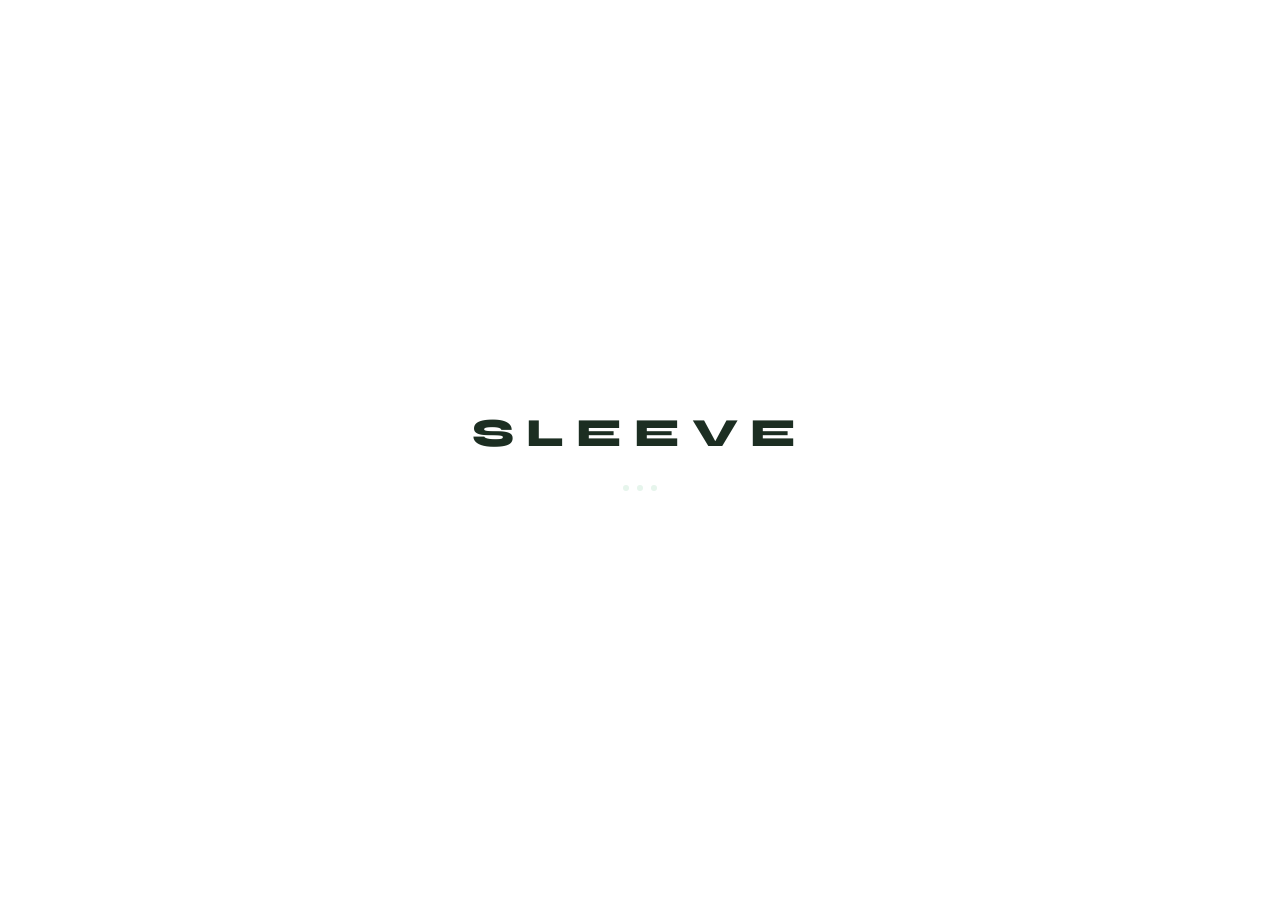
==== commit b0ca0b93: "Update index.html" ====
--- a/index.html
+++ b/index.html
@@ -1,18 +1,20 @@
 <!--
-╔═══════════════════════════════════════════════════════════════╗
-║                                                               ║
-║    ███████╗██╗     ███████╗███████╗██╗   ██╗███████╗         ║
-║    ██╔════╝██║     ██╔════╝██╔════╝██║   ██║██╔════╝         ║
-║    ███████╗██║     █████╗  █████╗  ██║   ██║█████╗           ║
-║    ╚════██║██║     ██╔══╝  ██╔══╝  ╚██╗ ██╔╝██╔══╝           ║
-║    ███████║███████╗███████╗███████╗ ╚████╔╝ ███████╗         ║
-║    ╚══════╝╚══════╝╚══════╝╚══════╝  ╚═══╝  ╚══════╝         ║
-║                                                               ║
-║    Bionic Arm Companion App  ·  HOSA 2026                     ║
-║    Made by Kevin                                              ║
-║    Protected under DMCA Copyright Law                         ║
-║                                                               ║
-╚═══════════════════════════════════════════════════════════════╝
+  ██████╗ ███╗   ███╗ ██████╗ █████╗     ██████╗ ██████╗  ██████╗ ████████╗███████╗ ██████╗████████╗███████╗██████╗
+  ██╔══██╗████╗ ████║██╔════╝██╔══██╗    ██╔══██╗██╔══██╗██╔═══██╗╚══██╔══╝██╔════╝██╔════╝╚══██╔══╝██╔════╝██╔══██╗
+  ██║  ██║██╔████╔██║██║     ███████║    ██████╔╝██████╔╝██║   ██║   ██║   █████╗  ██║        ██║   █████╗  ██║  ██║
+  ██║  ██║██║╚██╔╝██║██║     ██╔══██║    ██╔═══╝ ██╔══██╗██║   ██║   ██║   ██╔══╝  ██║        ██║   ██╔══╝  ██║  ██║
+  ██████╔╝██║ ╚═╝ ██║╚██████╗██║  ██║    ██║     ██║  ██║╚██████╔╝   ██║   ███████╗╚██████╗   ██║   ███████╗██████╔╝
+  ╚═════╝ ╚═╝     ╚═╝ ╚═════╝╚═╝  ╚═╝    ╚═╝     ╚═╝  ╚═╝ ╚═════╝    ╚═╝   ╚══════╝ ╚═════╝   ╚═╝   ╚══════╝╚═════╝
+
+  Copyright (c) 2026 Kevin. All rights reserved.
+  This source code and all associated files are the exclusive intellectual property of the author.
+  Unauthorized reproduction, distribution, modification, or use of any part of this work —
+  in whole or in part — without prior written consent is strictly prohibited and constitutes
+  a violation of the Digital Millennium Copyright Act (DMCA), 17 U.S.C. § 512, and applicable
+  international copyright treaties including the Berne Convention.
+
+  Any unauthorized use may result in civil and/or criminal penalties under federal law.
+  Sleeve Bionic Arm Companion App · HOSA 2026 · Made by Kevin
 -->
 <!DOCTYPE html>
 <html lang="en">
--- a/styles.css
+++ b/styles.css
@@ -0,0 +1,419 @@
+/* ─────────────────────────────────────────────
+   SLEEVE — styles.css
+   Edit colors in :root, spacing in the
+   @media blocks at the bottom.
+───────────────────────────────────────────── */
+
+/* ── DESIGN TOKENS — change colors/sizes here ── */
+:root {
+  --bg:           #f6f9f6;
+  --surface:      #ffffff;
+  --surface2:     #edf4ed;
+  --border:       #deeade;
+  --accent:       #3d9e68;   /* main green */
+  --accent-light: #e6f5ec;
+  --accent-mid:   #5ec98a;
+  --text:         #1c2e22;
+  --muted:        #7fa08a;
+  --danger:       #d95f5f;
+  --warn:         #d9943a;
+  --radius:       20px;
+  --radius-sm:    12px;
+  --nav-height:   68px;      /* height of bottom nav bar */
+}
+
+/* ── RESET ── */
+* { margin:0; padding:0; box-sizing:border-box; -webkit-tap-highlight-color:transparent; }
+button, [onclick] { touch-action:manipulation; cursor:pointer; }
+html, body { height:100%; width:100%; overflow:hidden; }
+body { font-family:'DM Sans',sans-serif; background:var(--bg); color:var(--text); }
+
+/* ─────────────────────────────────────────────
+   SCREEN SYSTEM
+   .screen      = full-page layer (fixed, hidden by default)
+   .screen.active = visible
+   .tab-page    = scrollable content inside main screen
+───────────────────────────────────────────── */
+.screen {
+  position:fixed; inset:0;
+  display:flex; flex-direction:column;
+  opacity:0; pointer-events:none;
+  transition:opacity 0.3s ease, transform 0.3s ease;
+  transform:translateY(14px);
+  background:var(--bg);
+  overflow:hidden; /* scroll lives inside .tab-page, NOT here */
+}
+.screen.active { opacity:1; pointer-events:all; transform:translateY(0); }
+.screen.exit   { opacity:0; transform:translateY(-8px); }
+
+/* Each tab scrolls independently, stops above the nav bar */
+.tab-page {
+  display:none;
+  flex-direction:column;
+  position:absolute;
+  top:0; left:0; right:0;
+  bottom:var(--nav-height);   /* never goes under nav */
+  overflow-y:auto;
+  overflow-x:hidden;
+  -webkit-overflow-scrolling:touch;
+  overscroll-behavior:contain;
+  padding-bottom:24px;
+  animation:fadeUp 0.25s ease forwards;
+}
+.tab-page.show { display:flex; }
+@keyframes fadeUp {
+  from { opacity:0; transform:translateY(8px); }
+  to   { opacity:1; transform:translateY(0); }
+}
+
+/* ── BOTTOM NAV — always fixed, never scrolls ── */
+.nav-bar {
+  position:absolute;
+  bottom:0; left:0; right:0;
+  height:var(--nav-height);
+  background:rgba(255,255,255,0.95);
+  backdrop-filter:blur(20px);
+  border-top:1px solid var(--border);
+  display:flex;
+  padding-bottom:env(safe-area-inset-bottom);
+  z-index:100;
+}
+.nav-item {
+  flex:1; display:flex; flex-direction:column;
+  align-items:center; justify-content:center; gap:4px;
+  color:var(--muted); font-size:10px; font-weight:600;
+  letter-spacing:0.5px; text-transform:uppercase;
+  transition:color 0.2s; position:relative;
+  touch-action:manipulation; user-select:none;
+}
+.nav-item svg { width:22px; height:22px; transition:transform 0.2s; }
+.nav-item.active     { color:var(--accent); }
+.nav-item.active svg { transform:translateY(-1px); }
+.nav-dot {
+  width:5px; height:5px; border-radius:50%;
+  background:var(--danger); position:absolute;
+  top:6px; right:calc(50% - 18px);
+  border:1.5px solid white;
+}
+
+/* ─────────────────────────────────────────────
+   LOADING SCREEN
+───────────────────────────────────────────── */
+#screen-loading {
+  background:var(--surface);
+  align-items:center; justify-content:center; gap:28px;
+}
+.load-wordmark {
+  font-family:'Syne',sans-serif; font-size:30px;
+  font-weight:800; letter-spacing:8px; color:var(--text);
+}
+.load-dots { display:flex; gap:8px; }
+.load-dot  { width:6px; height:6px; border-radius:50%; background:var(--accent-light); }
+.load-dot:nth-child(1) { animation:dotPop 1.4s ease-in-out 0.0s infinite; }
+.load-dot:nth-child(2) { animation:dotPop 1.4s ease-in-out 0.2s infinite; }
+.load-dot:nth-child(3) { animation:dotPop 1.4s ease-in-out 0.4s infinite; }
+@keyframes dotPop {
+  0%,100% { background:var(--accent-light); transform:scale(1); }
+  40%     { background:var(--accent); transform:scale(1.5); }
+}
+
+/* ─────────────────────────────────────────────
+   PAIR SCREEN
+───────────────────────────────────────────── */
+#screen-pair {
+  background:var(--surface); overflow-y:auto;
+  align-items:center; justify-content:center;
+  padding:48px 28px; gap:0;
+}
+.pair-top { text-align:center; margin-bottom:48px; }
+.pair-logo-box {
+  width:72px; height:72px; border-radius:20px;
+  background:var(--accent-light); margin:0 auto 18px;
+  display:flex; align-items:center; justify-content:center; overflow:hidden;
+}
+.pair-logo-box img { width:100%; height:100%; object-fit:contain; padding:10px; }
+.pair-logo-box svg { width:42px; height:42px; }
+.pair-title { font-family:'Syne',sans-serif; font-size:24px; font-weight:800; letter-spacing:2px; margin-bottom:4px; }
+.pair-sub   { font-size:13px; color:var(--muted); }
+
+.pair-ring-wrap {
+  position:relative; width:210px; height:210px;
+  margin:0 auto 48px;
+  display:flex; align-items:center; justify-content:center;
+}
+.pair-ring { position:absolute; border-radius:50%; border:1.5px solid var(--accent); opacity:0; }
+.r1 { width:210px;height:210px; animation:ripple 2.6s ease-out 0.00s infinite; }
+.r2 { width:210px;height:210px; animation:ripple 2.6s ease-out 0.87s infinite; }
+.r3 { width:210px;height:210px; animation:ripple 2.6s ease-out 1.74s infinite; }
+.pairing.r1 { animation:rippleFast 1.1s ease-out 0.00s infinite; }
+.pairing.r2 { animation:rippleFast 1.1s ease-out 0.37s infinite; }
+.pairing.r3 { animation:rippleFast 1.1s ease-out 0.74s infinite; }
+@keyframes ripple     { 0%{transform:scale(0.3);opacity:0.5;} 100%{transform:scale(1.0);opacity:0;} }
+@keyframes rippleFast { 0%{transform:scale(0.2);opacity:0.8;} 100%{transform:scale(1.2);opacity:0;} }
+
+.pair-btn-circle {
+  width:108px; height:108px; border-radius:50%;
+  background:var(--accent); box-shadow:0 8px 28px rgba(61,158,104,0.35);
+  display:flex; flex-direction:column; align-items:center; justify-content:center; gap:7px;
+  z-index:2; transition:transform 0.2s, box-shadow 0.2s;
+  color:#fff; font-size:11px; font-weight:700; letter-spacing:1.5px; text-transform:uppercase;
+}
+.pair-btn-circle:active { transform:scale(0.93); box-shadow:0 4px 14px rgba(61,158,104,0.2); }
+.pair-btn-circle svg { width:26px; height:26px; }
+.pair-status { font-size:13px; color:var(--muted); text-align:center; min-height:20px; transition:color 0.3s; }
+.pair-status.searching, .pair-status.paired { color:var(--accent); }
+.pair-found-card {
+  width:100%; background:var(--bg); border:1.5px solid var(--border);
+  border-radius:var(--radius); padding:18px 20px;
+  display:flex; align-items:center; justify-content:space-between;
+  opacity:0; transform:translateY(12px);
+  transition:opacity 0.4s, transform 0.4s; margin-top:28px;
+}
+.pair-found-card.visible { opacity:1; transform:translateY(0); }
+.pair-device-name { font-size:15px; font-weight:600; margin-bottom:3px; }
+.pair-device-id   { font-size:12px; color:var(--muted); }
+.pair-connect-btn {
+  background:var(--accent); color:#fff; border:none; border-radius:10px;
+  padding:10px 18px; font-size:13px; font-weight:700; font-family:inherit;
+  transition:opacity 0.15s, transform 0.15s;
+}
+.pair-connect-btn:active { opacity:0.82; transform:scale(0.95); }
+
+/* ─────────────────────────────────────────────
+   SHARED PAGE ELEMENTS
+───────────────────────────────────────────── */
+.page-header { padding:52px 24px 18px; }
+.page-title  { font-family:'Syne',sans-serif; font-size:26px; font-weight:800; }
+.page-sub    { font-size:13px; color:var(--muted); margin-top:3px; }
+.section-label {
+  font-size:11px; font-weight:700; letter-spacing:2px;
+  text-transform:uppercase; color:var(--muted); padding:0 24px; margin-bottom:12px;
+}
+
+/* ─────────────────────────────────────────────
+   HOME TAB
+───────────────────────────────────────────── */
+.home-header { padding:52px 24px 22px; }
+.hey  { font-size:13px; color:var(--muted); margin-bottom:3px; }
+.name { font-family:'Syne',sans-serif; font-size:24px; font-weight:800; }
+
+.stats-grid {
+  display:grid; grid-template-columns:1fr 1fr;
+  gap:14px; padding:0 24px; margin-bottom:16px;
+}
+.stat-card {
+  background:var(--surface); border:1px solid var(--border);
+  border-radius:var(--radius); padding:20px 18px;
+  display:flex; flex-direction:column; gap:6px;
+}
+.stat-card.green { background:var(--accent); border-color:var(--accent); }
+.stat-card.green .s-lbl,
+.stat-card.green .s-val { color:#fff; }
+.stat-card.green .s-lbl { opacity:0.75; }
+.s-lbl  { font-size:12px; color:var(--muted); font-weight:500; }
+.s-val  { font-size:28px; font-weight:700; line-height:1; }
+.s-unit { font-size:13px; font-weight:500; opacity:0.65; }
+
+.battery-card {
+  margin:0 24px 16px; background:var(--surface); border:1px solid var(--border);
+  border-radius:var(--radius); padding:18px 20px;
+  display:flex; align-items:center; gap:16px;
+}
+.batt-icon {
+  width:44px; height:44px; border-radius:12px; background:var(--accent-light);
+  display:flex; align-items:center; justify-content:center; flex-shrink:0;
+}
+.batt-icon svg { width:22px; height:22px; }
+.batt-info  { flex:1; }
+.batt-label { font-size:12px; color:var(--muted); margin-bottom:7px; }
+.batt-bar   { height:6px; background:var(--surface2); border-radius:99px; overflow:hidden; }
+.batt-fill  { height:100%; width:72%; background:linear-gradient(90deg,var(--accent-mid),var(--accent)); border-radius:99px; }
+.batt-pct   { font-size:16px; font-weight:700; color:var(--accent); flex-shrink:0; }
+
+.active-mode-card {
+  margin:0 24px; background:var(--surface); border:1px solid var(--border);
+  border-radius:var(--radius); padding:18px 20px;
+  display:flex; align-items:center; gap:16px;
+}
+.mode-icon-sm {
+  width:48px; height:48px; border-radius:14px; background:var(--accent-light);
+  display:flex; align-items:center; justify-content:center;
+  font-size:22px; flex-shrink:0;
+}
+.active-mode-info { flex:1; }
+.aml { font-size:12px; color:var(--muted); margin-bottom:2px; }
+.amn { font-size:16px; font-weight:600; }
+.change-btn {
+  font-size:12px; color:var(--accent); background:var(--accent-light);
+  border:none; border-radius:9px; padding:8px 14px;
+  font-family:inherit; font-weight:700; transition:opacity 0.15s;
+}
+.change-btn:active { opacity:0.7; }
+
+/* ─────────────────────────────────────────────
+   MODES TAB
+───────────────────────────────────────────── */
+.modes-grid {
+  display:grid; grid-template-columns:1fr 1fr;
+  gap:12px; padding:0 24px;
+}
+.mode-card {
+  background:var(--surface); border:1.5px solid var(--border);
+  border-radius:var(--radius); padding:16px 14px;
+  transition:border-color 0.2s, background 0.2s, transform 0.15s;
+  display:flex; flex-direction:column; gap:8px;
+  position:relative; min-width:0; overflow:hidden;
+}
+.mode-card:active   { transform:scale(0.96); }
+.mode-card.selected { border-color:var(--accent); background:var(--accent-light); }
+.mode-icon { font-size:24px; line-height:1; }
+.mode-name { font-size:13px; font-weight:600; }
+.mode-desc { font-size:11px; color:var(--muted); line-height:1.4; }
+.mode-dot  {
+  position:absolute; top:10px; right:10px;
+  width:7px; height:7px; border-radius:50%;
+  background:var(--accent); opacity:0; transition:opacity 0.2s;
+}
+.mode-card.selected .mode-dot { opacity:1; }
+
+.sliders { padding:24px 24px 0; }
+.slider-row { margin-bottom:20px; }
+.slider-top { display:flex; justify-content:space-between; margin-bottom:10px; }
+.slider-name { font-size:14px; font-weight:600; }
+.slider-val  {
+  font-size:12px; color:var(--accent); font-weight:700;
+  background:var(--accent-light); padding:3px 10px; border-radius:99px;
+}
+input[type=range] {
+  -webkit-appearance:none; width:100%; height:4px;
+  background:var(--surface2); border-radius:99px; outline:none;
+}
+input[type=range]::-webkit-slider-thumb {
+  -webkit-appearance:none; width:22px; height:22px; border-radius:50%;
+  background:var(--accent); box-shadow:0 2px 10px rgba(61,158,104,0.35);
+  transition:transform 0.1s;
+}
+input[type=range]:active::-webkit-slider-thumb { transform:scale(1.18); }
+
+.apply-btn {
+  margin:12px 24px 0; background:var(--accent); color:#fff; border:none;
+  border-radius:var(--radius-sm); padding:15px; font-size:15px; font-weight:700;
+  font-family:inherit; width:calc(100% - 48px);
+  transition:opacity 0.15s, transform 0.15s;
+}
+.apply-btn:active { opacity:0.85; transform:scale(0.98); }
+
+/* ─────────────────────────────────────────────
+   MONITOR TAB
+───────────────────────────────────────────── */
+.muscle-grid {
+  display:grid; grid-template-columns:1fr 1fr;
+  gap:12px; padding:0 24px; margin-bottom:20px;
+}
+.muscle-chip {
+  background:var(--surface); border:1px solid var(--border);
+  border-radius:var(--radius-sm); padding:16px;
+  display:flex; flex-direction:column; gap:7px;
+}
+.mc-name { font-size:12px; color:var(--muted); }
+.mc-val  { font-size:22px; font-weight:700; }
+.mc-high { color:var(--danger); }
+.mc-med  { color:var(--warn); }
+.mc-low  { color:var(--accent); }
+.mc-bar  { height:4px; background:var(--surface2); border-radius:99px; overflow:hidden; }
+.mc-fill { height:100%; border-radius:99px; transition:width 1.2s ease; }
+.mf-high { background:var(--danger); }
+.mf-med  { background:var(--warn); }
+.mf-low  { background:var(--accent); }
+
+.graph-card {
+  margin:0 24px 14px; background:var(--surface);
+  border:1px solid var(--border); border-radius:var(--radius); padding:20px;
+}
+.graph-title  { font-size:13px; font-weight:600; margin-bottom:16px; }
+canvas.graph  { width:100%; height:80px; display:block; }
+.graph-labels { display:flex; justify-content:space-between; font-size:10px; color:var(--muted); margin-top:8px; }
+
+.session-row { padding:0 24px; margin-bottom:24px; display:flex; gap:12px; }
+.session-stat {
+  flex:1; background:var(--surface); border:1px solid var(--border);
+  border-radius:var(--radius-sm); padding:14px;
+}
+.sv { font-size:19px; font-weight:700; color:var(--accent); }
+.sl { font-size:11px; color:var(--muted); margin-top:2px; }
+
+/* ─────────────────────────────────────────────
+   ALERTS TAB
+───────────────────────────────────────────── */
+.alerts-top {
+  display:flex; justify-content:space-between; align-items:center;
+  padding:0 24px; margin-bottom:16px;
+}
+.clear-btn {
+  font-size:12px; color:var(--accent); background:none;
+  border:none; font-family:inherit; font-weight:700;
+}
+.alerts-list { display:flex; flex-direction:column; gap:10px; padding:0 24px; }
+.alert-card {
+  background:var(--surface); border:1px solid var(--border);
+  border-radius:var(--radius); padding:16px 18px;
+  display:flex; align-items:flex-start; gap:14px;
+  position:relative; overflow:hidden;
+  animation:aIn 0.3s ease forwards; opacity:0;
+}
+.alert-card:nth-child(1){animation-delay:0.00s;}
+.alert-card:nth-child(2){animation-delay:0.06s;}
+.alert-card:nth-child(3){animation-delay:0.12s;}
+.alert-card:nth-child(4){animation-delay:0.18s;}
+.alert-card:nth-child(5){animation-delay:0.24s;}
+@keyframes aIn { from{opacity:0;transform:translateY(6px);} to{opacity:1;transform:translateY(0);} }
+
+.a-stripe { position:absolute; left:0; top:0; bottom:0; width:3px; }
+.a-stripe.danger { background:var(--danger); }
+.a-stripe.warn   { background:var(--warn); }
+.a-stripe.info,
+.a-stripe.ok     { background:var(--accent); }
+.a-icon  { font-size:20px; flex-shrink:0; margin-top:1px; }
+.a-body  { flex:1; }
+.a-title { font-size:14px; font-weight:600; margin-bottom:3px; }
+.a-desc  { font-size:12px; color:var(--muted); line-height:1.45; }
+.a-time  { font-size:11px; color:var(--muted); margin-top:5px; }
+.a-dot   { width:8px; height:8px; border-radius:50%; background:var(--accent); flex-shrink:0; margin-top:4px; }
+.a-dot.gone { background:transparent; }
+
+/* ─────────────────────────────────────────────
+   TOAST NOTIFICATION
+───────────────────────────────────────────── */
+.toast {
+  position:fixed; bottom:88px; left:50%;
+  transform:translateX(-50%) translateY(8px);
+  background:var(--text); color:#fff; border-radius:99px;
+  padding:10px 22px; font-size:13px; font-weight:500;
+  white-space:nowrap; opacity:0;
+  transition:opacity 0.22s, transform 0.22s; z-index:200;
+}
+.toast.show { opacity:1; transform:translateX(-50%) translateY(0); }
+
+/* ─────────────────────────────────────────────
+   RESPONSIVE — iPad (600px+)
+   Widens padding, expands grids to use space
+───────────────────────────────────────────── */
+@media (min-width:600px) {
+  :root { --radius:24px; --radius-sm:16px; }
+
+  .page-header      { padding:64px 40px 22px; }
+  .home-header      { padding:64px 40px 28px; }
+  .stats-grid       { padding:0 40px; gap:20px; margin-bottom:20px; grid-template-columns:repeat(4,1fr); }
+  .battery-card     { margin:0 40px 20px; }
+  .active-mode-card { margin:0 40px; }
+  .section-label    { padding:0 40px; }
+  .modes-grid       { padding:0 40px; gap:16px; grid-template-columns:repeat(3,1fr); }
+  .sliders          { padding:32px 40px 0; }
+  .apply-btn        { margin:12px 40px 0; width:calc(100% - 80px); }
+  .muscle-grid      { padding:0 40px; gap:16px; grid-template-columns:repeat(4,1fr); }
+  .graph-card       { margin:0 40px 18px; }
+  .session-row      { padding:0 40px; }
+  .alerts-top       { padding:0 40px; }
+  .alerts-list      { padding:0 40px; }
+  .load-wordmark    { font-size:40px; letter-spacing:12px; }
+}
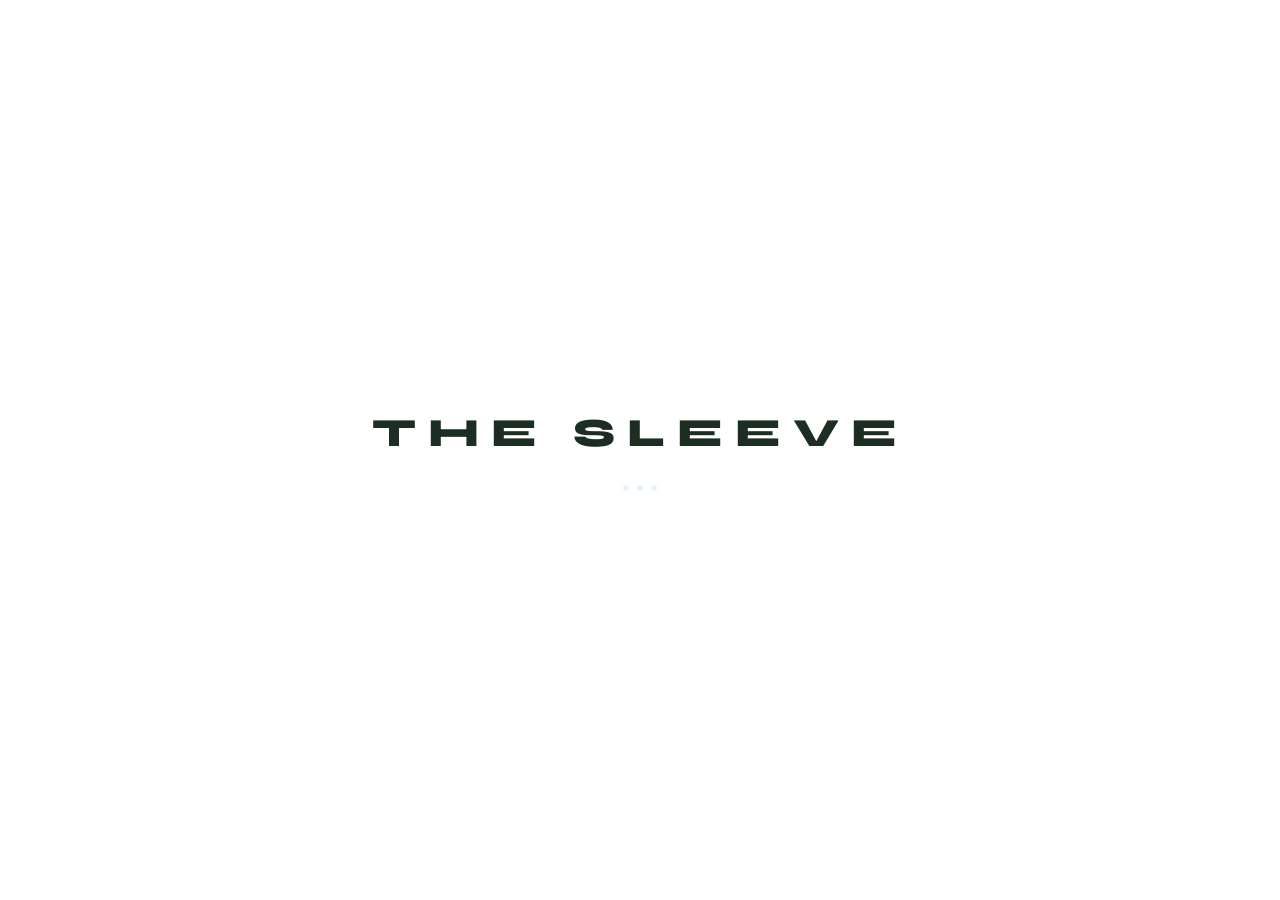
==== commit eeedeb26: "Update index.html" ====
--- a/index.html
+++ b/index.html
@@ -21,7 +21,7 @@
 <head>
   <meta charset="UTF-8">
   <meta name="viewport" content="width=device-width, initial-scale=1.0, maximum-scale=1.0, user-scalable=no">
-  <title>Sleeve</title>
+  <title>The Sleeve</title>
   <link rel="preconnect" href="https://fonts.googleapis.com">
   <link href="https://fonts.googleapis.com/css2?family=DM+Sans:opsz,wght@9..40,300;9..40,400;9..40,500;9..40,600;9..40,700&family=Syne:wght@700;800&display=swap" rel="stylesheet">
   <link rel="stylesheet" href="styles.css">
@@ -30,7 +30,7 @@
 
   <!-- ─── LOADING SCREEN ─── -->
   <div class="screen active" id="screen-loading">
-    <div class="load-wordmark">SLEEVE</div>
+    <div class="load-wordmark">THE SLEEVE</div>
     <div class="load-dots">
       <div class="load-dot"></div>
       <div class="load-dot"></div>
@@ -48,7 +48,7 @@
           <circle cx="27" cy="26" r="3.2" fill="#3d9e68"/>
         </svg>
       </div>
-      <div class="pair-title">SLEEVE</div>
+      <div class="pair-title">THE SLEEVE</div>
       <div class="pair-sub">No device connected</div>
     </div>
     <div class="pair-ring-wrap">
--- a/styles.css
+++ b/styles.css
@@ -127,7 +127,7 @@
 }
 .pair-top { text-align:center; margin-bottom:48px; }
 .pair-logo-box {
-  width:72px; height:72px; border-radius:20px;
+  width:110px; height:110px; border-radius:28px;
   background:var(--accent-light); margin:0 auto 18px;
   display:flex; align-items:center; justify-content:center; overflow:hidden;
 }
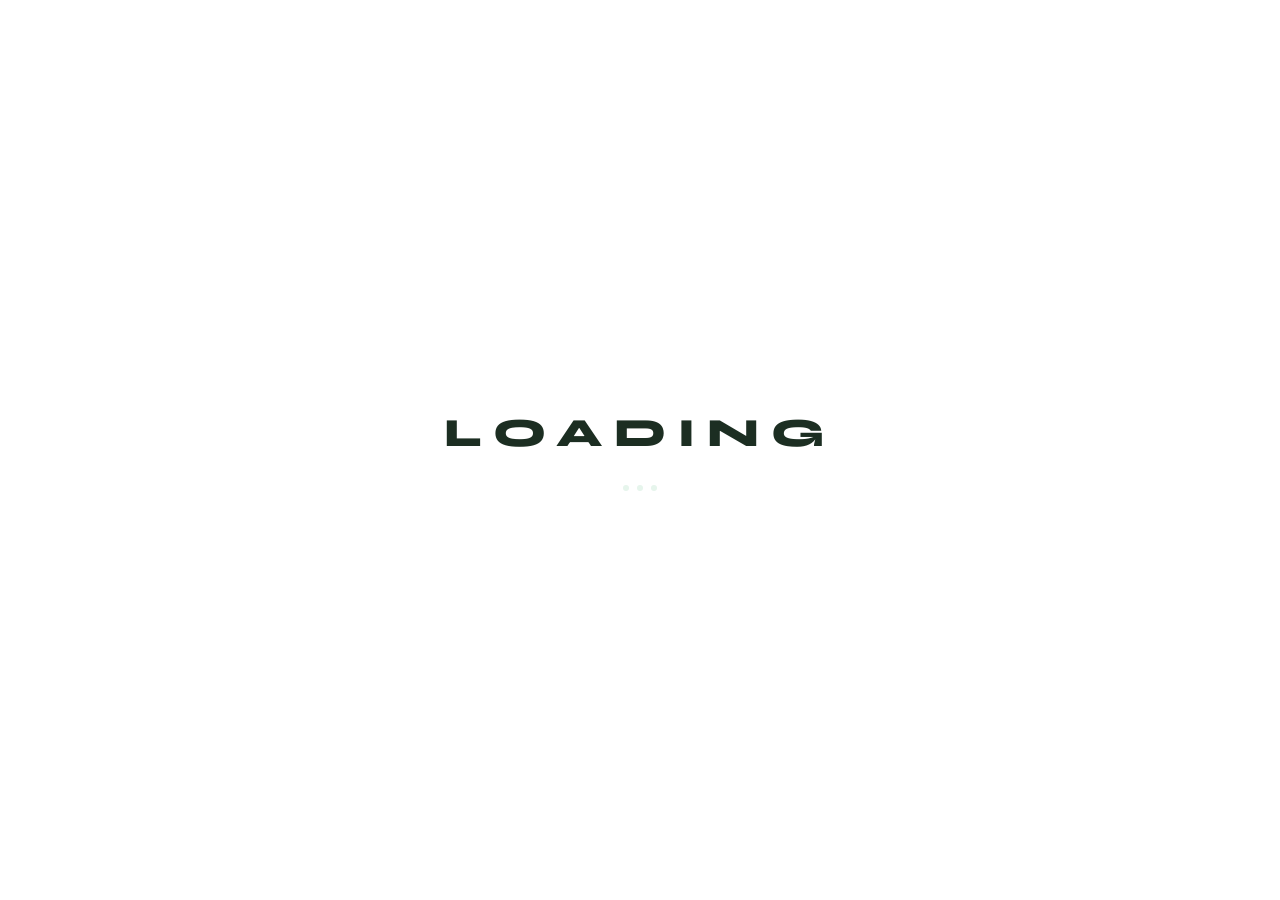
==== commit 2147555b: "Update index.html" ====
--- a/index.html
+++ b/index.html
@@ -30,7 +30,7 @@
 
   <!-- ─── LOADING SCREEN ─── -->
   <div class="screen active" id="screen-loading">
-    <div class="load-wordmark">THE SLEEVE</div>
+    <div class="load-wordmark">LOADING</div>
     <div class="load-dots">
       <div class="load-dot"></div>
       <div class="load-dot"></div>
